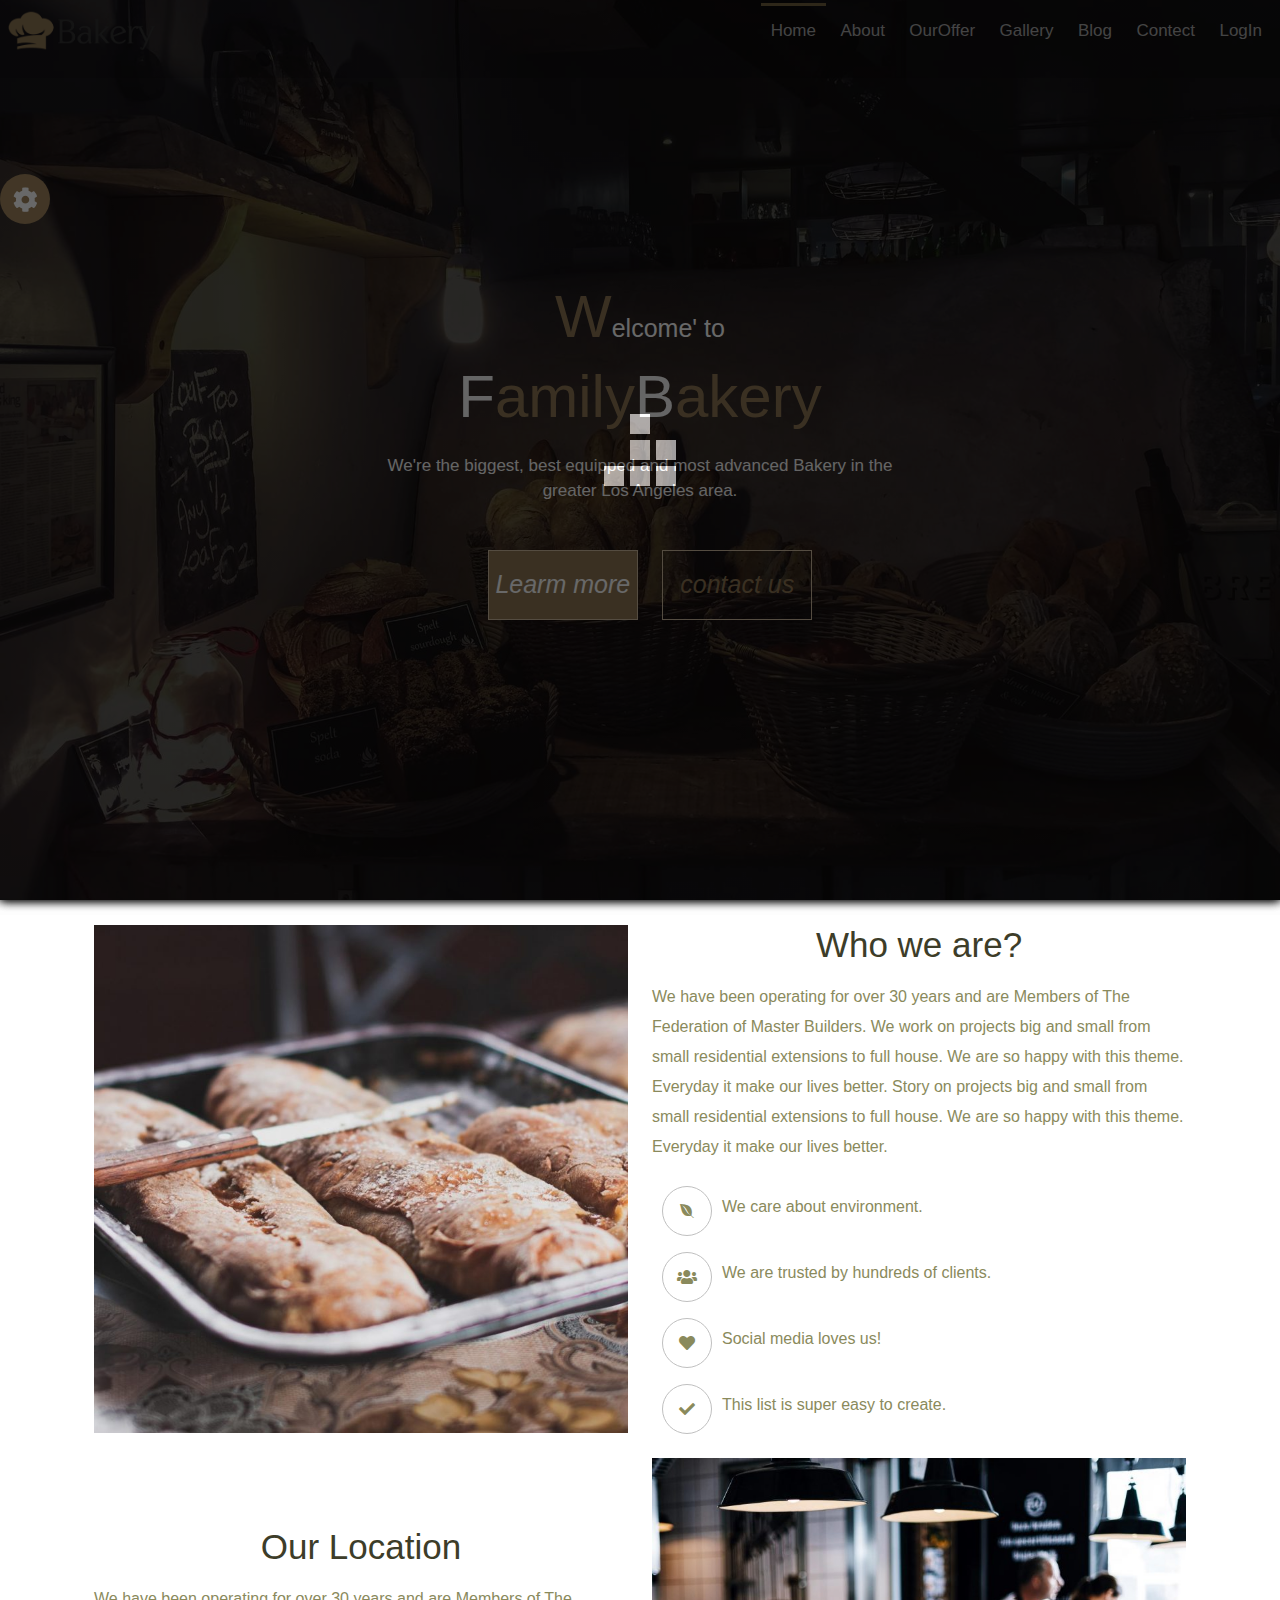
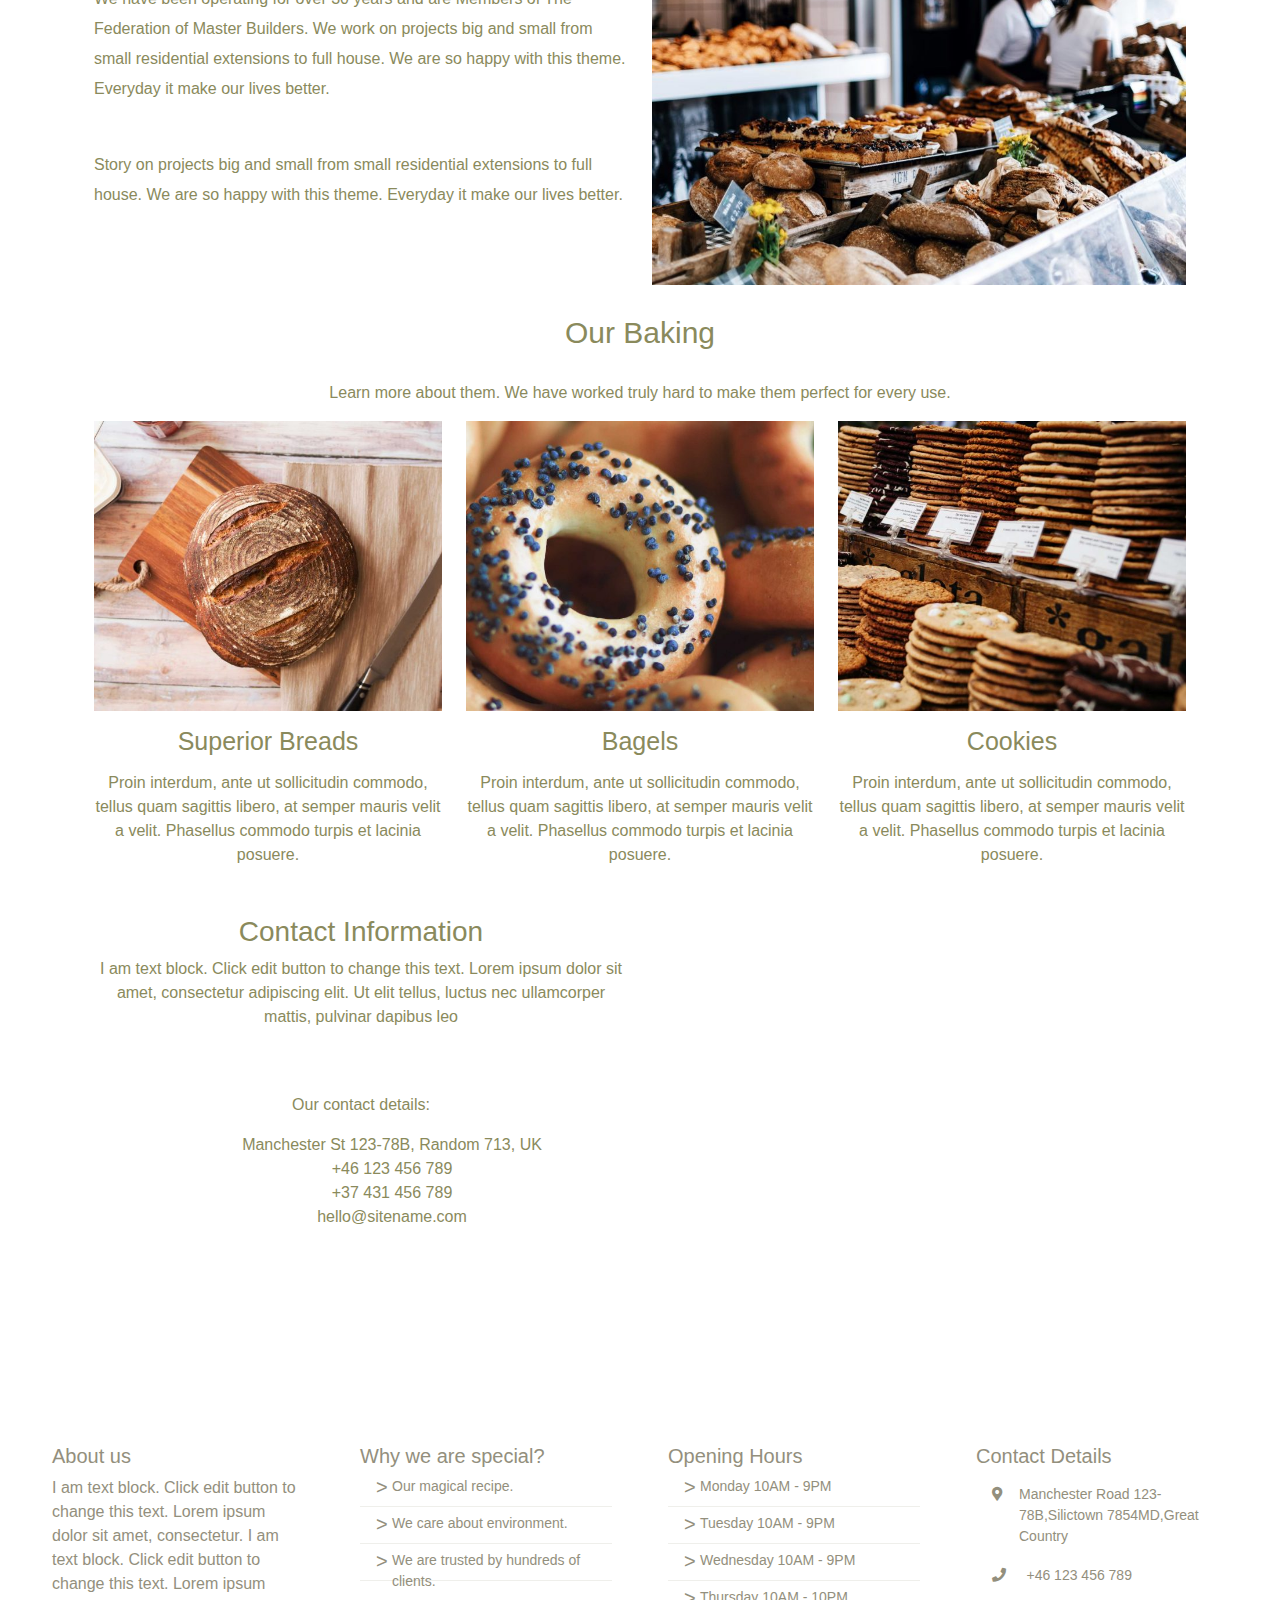
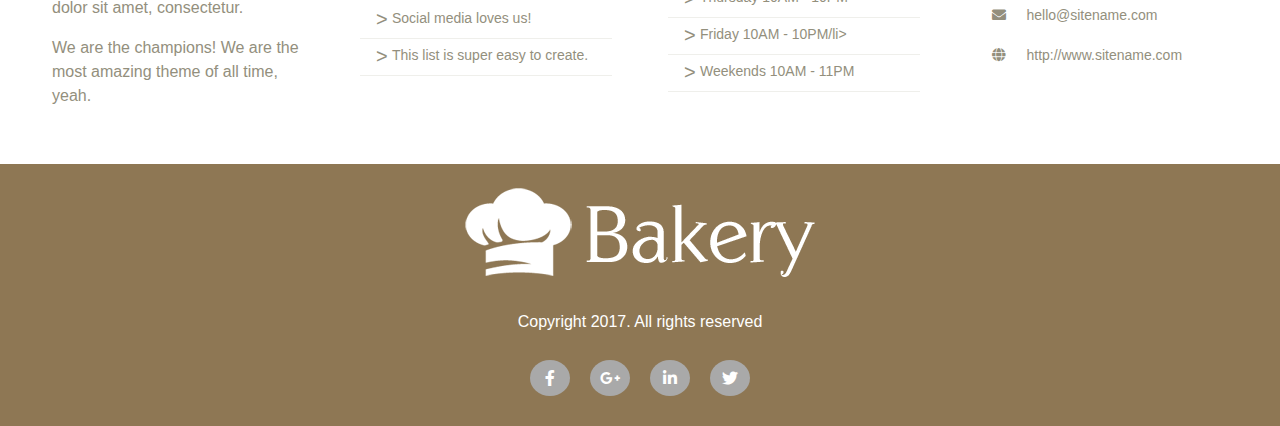
==== index.html @ 13f5497f "first commit" ====
<!DOCTYPE html>
<html lang="en">


<head>
    <link rel="icon" href="images/download.jpeg">
    <meta name="description" content="Abdulrahman Zaghloul">
    <meta name="keywords" content="Bakery">
    <meta name="author" content="Abdulrahman Zaghloul">
    <meta charset="UTF-8">
    <meta http-equiv="X-UA-Compatible" content="IE=edge">
    <meta name="viewport" content="width=device-width, initial-scale=1.0">
    <link rel="stylesheet" href="css/blus.css">
    <title>Bakery-Home</title>    
    <link rel="stylesheet" href="css/bootstrap.min.css">
    <link rel="stylesheet" href="css/all.min.css">
    <link rel="stylesheet" href="css/project.css">
    <link rel="stylesheet" href="css/made.css">
</head>

<body>
    <section id="loed">
        <div class="banter-loader">
            <div class="banter-loader__box"></div>
            <div class="banter-loader__box"></div>
            <div class="banter-loader__box"></div>
            <div class="banter-loader__box"></div>
            <div class="banter-loader__box"></div>
            <div class="banter-loader__box"></div>
            <div class="banter-loader__box"></div>
            <div class="banter-loader__box"></div>
            <div class="banter-loader__box"></div>
        </div>
    </section>

    <div id="side">
        <div id="colorboxw">
            <h3>choose your color :</h3>
            <div class="item"></div>
            <div class="item"></div>
            <div class="item"></div>
            <div class="item"></div>
            <div class="item"></div>
            <div class="item"></div>
            <div class="item"></div>
        </div>
        <i id="toggln" class="p-4 rounded-circle fa fa-cog py-2 fa-spin"></i>
    </div>

 
    <header class="header p-2 container-fluid">

        <div class="logo">
            <a href="index.html">
                <img style="width: 150px;" src="images/bakery-color.png" alt="">
            </a>
        </div>
        <ul class="navlist">
            <li><a class="index-home" href="index.html">Home</a></li>
            <li><a href="about.html">About</a></li>
            <li><a href="Our-offer.html">OurOffer</a></li>
            <li><a href="Gallery.html">Gallery</a></li>

            <li class="simpel-blog">
                <a href="Blog.html">Blog</a>
                <ul class="simpel-menu">

                    <a href="Blog.html" class="dropdown-item">
                        <span> Blog</span>
                    </a>

                    <a href="Simple-Post.html" class="dropdown-item">
                        <span>></span>
                        <span>Simple Post</span>
                    </a>

                    <a href="Gallery-Post.html" class="dropdown-item">
                        <span>></span>
                        <span>Gallery Post</span>
                    </a>

                    <a href="Basic-Post.html" class="dropdown-item">
                        <span>></span>
                        <span>Basic Post</span>
                    </a>


                </ul>
            </li>

            <li onclick="toggleVisibility()"
                class=" d-block align-content-center justify-content-center d-md-none d-xl-none">

                <div class="p-3 d-flex align-content-center justify-content-between m-auto text-center">
                    <span>Blog</span>
                    <span id="toggleIcon">^</span>
                </div>

                <div class="dasw">
                    <a href="Blog.html" class="text-start">
                        <span> Blog</span>
                    </a>

                    <a href="Simple-Post.html" class="text-start">
                        <span>></span>
                        <span>Simple Post</span>
                    </a>

                    <a href="Gallery-Post.html" class="text-start">
                        <span>></span>
                        <span>Gallery Post</span>
                    </a>

                    <a href="Basic-Post.html" class="text-start">
                        <span>></span>
                        <span>Basic Post</span>
                    </a>

                    </a>

                </div>
            </li>

            <li><a href="contect.html">Contect</a></li>
            <li><a href="login.html">LogIn</a></li>

        </ul>

        <i id="menu-icon" class="fas fa-bars"></i>
    </header>



    <section>
        <div class="home">
            <div class="header-content">
                <div class="wee">
                    <h6>
                        <span class="int">W</span>elcome' to
                    </h6>
                    <h1>F<span>amily</span>B<span>akery</span></h1>
                    <p>We're the biggest, best equipped and most advanced Bakery in the
                        <br>
                        greater Los Angeles area.
                    </p>
                    <button style="width: 150px;">Learm more</button>
                    <button class="bty" style="width: 150px;">contact us</button>
                </div>
            </div>
        </div>
    </section>
    <section class="my-3">
        <div class="container-fluid  ">
            <div class="row container m-auto d-flex align-items-center justify-content-around ">
                <div class="col-md-6 col-sm-12  ">
                    <div class="ime">
                        <img class="img-fluid" src="images/alexandru-stavrica-170390-800x760.jpg" alt="">
                    </div>
                </div>
                <div class="col-md-6 col-sm-12  ">
                    <div class="ime">
                        <div class="test2">
                            <h6 style="text-align: center; font-size: 35px;
                            color: #3d3d29;font-weight:400;" class="py-2">Who we are?</h6>
                            <p style="
                            line-height: 30px;
                            color: #8a8a5c;">We have been operating for over 30 years and are Members of The Federation
                                of
                                Master Builders. We work on
                                projects big and small from small residential extensions to full house. We are so happy
                                with this theme.
                                Everyday it make our lives better.
                                Story on projects big and small from small residential extensions to full house. We are
                                so happy with
                                this theme. Everyday it make our lives better.
                            </p>
                            <div class="media py-2">
                                <i class="fab fa-envira px-4"></i>
                                <div class="media-body">
                                    <h6 class="mt-0" style="color: #8a8a5c;">We care about environment.</h6>
                                </div>
                            </div>
                            <div class="media py-2">
                                <i class="fa-solid fa-users"></i>                                <div class="media-body">
                                    <h6 class="mt-0" style="color: #8a8a5c;">We are trusted by hundreds of clients.
                                    </h6>
                                </div>
                            </div>
                            <div class="media py-2">
                                <i class="fa-solid fa-heart"></i>                                <div class="media-body">
                                    <h6 class="mt-0" style="color: #8a8a5c;">Social media loves us!
                                    </h6>
                                </div>
                            </div>
                            <div class="media py-2">
                                <i class="fa-solid fa-check"></i>                                <div class="media-body">
                                    <h6 class="mt-0" style="color: #8a8a5c;">This list is super easy to create.
                                    </h6>
                                </div>
                            </div>
                        </div>
                    </div>
                </div>
            </div>
        </div>
    </section>
    <section class="my-3">
        <div class="container-fluid">
            <div class="row container m-auto d-flex align-items-center justify-content-around ">
                <div class="col-md-6 col-sm-12  ">
                    <div class="ime">
                        <div class="test2">
                            <h6 style="text-align: center; font-size: 35px;
                            color: #3d3d29;font-weight:400;" class="py-2">Our Location</h6>
                            <p style="
                            line-height: 30px;
                            color: #8a8a5c;">We have been operating for over 30 years and are Members of The Federation
                                of Master Builders. We work on projects big and small from small residential extensions
                                to full house. We are so happy with this theme. Everyday it make our lives better.
                                <br>
                                <br>
                            <p style="line-height: 30px;
                            color: #8a8a5c;"> Story on projects big and small from small residential extensions to full
                                house. We are so happy with this theme. Everyday it make our lives better.</p>
                            </p>
                        </div>
                    </div>
                </div>
                <div class="col-md-6 col-sm-12  ">
                    <div class="ime">
                        <img class="img-fluid" src="images/full-2-800x640.jpg" alt="">
                    </div>
                </div>
            </div>
        </div>
    </section>
    <section>
        <div class="container-fluid text-center">
            <h2 style="font-size: 30px;margin: 30px 0;">Our Baking</h2>
            <p>Learn more about them. We have worked truly hard to make them perfect for every use.</p>
            <div class="row m-auto container">
                <div class="col-lg-4 col-md-6 col-sm-12 met text-center">
                    <div class="see">
                        <img class="img-fluid" src="images/ben-garratt-134774-600x500.jpg" alt="" srcset="">
                        <div>
                            <h3>Superior Breads</h3>
                            <p>Proin interdum, ante ut sollicitudin commodo, tellus quam sagittis libero, at semper
                                mauris velit a velit. Phasellus commodo turpis et lacinia posuere.</p>
                        </div>
                    </div>
                </div>
                <div class="col-lg-4 col-md-6 col-sm-12 met text-center">
                    <div class="see">
                        <img class="img-fluid" src="images/stas-ovsky-123540-600x500.jpg" alt="" srcset="">
                        <div>
                            <h3>Bagels</h3>
                            <p>Proin interdum, ante ut sollicitudin commodo, tellus quam sagittis libero, at semper
                                mauris velit a velit. Phasellus commodo turpis et lacinia posuere.</p>
                        </div>
                    </div>
                </div>
                <div class="col-lg-4 col-md-6 col-sm-12 met text-center">
                    <div class="see">
                        <img class="img-fluid" src="images/clem-onojeghuo-206832-600x500.jpg" alt="" srcset="">
                        <div>
                            <h3>Cookies</h3>
                            <p>Proin interdum, ante ut sollicitudin commodo, tellus quam sagittis libero, at semper
                                mauris velit a velit. Phasellus commodo turpis et lacinia posuere.</p>
                        </div>
                    </div>
                </div>
            </div>
    </section>
    <section class="my-3 p-3">
        <div class="container-fluid">
            <div class="container">
                <div class="row m-auto">
                    <div class="col-md-6 col-sm-12 ">
                        <div class="text-center">
                            <h3>Contact Information</h3>
                            <p>I am text block. Click edit button to change this text. Lorem ipsum dolor sit amet,
                                consectetur adipiscing elit. Ut elit tellus, luctus nec ullamcorper mattis, pulvinar
                                dapibus leo</p>
                            <br>
                            <br>
                            <p>Our contact details:</p>
                            <ul style="list-style-type: none;margin-left:30px;">
                                <li>Manchester St 123-78B, Random 713, UK</li>
                                <li>+46 123 456 789</li>
                                <li>+37 431 456 789</li>
                                <li>hello@sitename.com</li>
                            </ul>
                        </div>
                    </div>
                    <div class="col-md-6 col-sm-12">
                        <iframe
                            src="https://www.google.com/maps/embed?pb=!1m18!1m12!1m3!1d774440.6384670297!2d-72.79756972447082!3d40.69250138182476!2m3!1f0!2f0!3f0!3m2!1i1024!2i768!4f13.1!3m3!1m2!1s0x89c24fa5d33f083b%3A0xc80b8f06e177fe62!2z2YbZitmI2YrZiNix2YPYjCDYp9mE2YjZhNin2YrYp9iqINin2YTZhdiq2K3Yr9ip!5e0!3m2!1sar!2seg!4v1681658817876!5m2!1sar!2seg"
                            width="500" height="450" style="border:0;" allowfullscreen="" loading="lazy"
                            referrerpolicy="no-referrer-when-downgrade"></iframe>
                    </div>
                </div>
            </div>
        </div>
    </section>
    <section class="asd">
        <div class="container-fluid p-4">
            <div class="row m-auto ">
                <div class="col-xl-3 col-lg-6 col-md-9 col-sm-12">
                    <div class="bleg-title p-3">
                        <h5>About us</h5>
                        <p> I am text block. Click edit button to change this text. Lorem ipsum dolor sit amet,
                            consectetur.
                            I am
                            text
                            block. Click edit button to change this text. Lorem ipsum dolor sit amet, consectetur.</p>
                        <p>We are the champions! We are the most amazing theme of all time, yeah.
                        </p>
                    </div>
                </div>
                <div class="col-xl-3 col-lg-6 col-md-9 col-sm-12">
                    <div class="bleg p-3">
                        <h5>Why we are special?</h5>
                        <div class="reww">
                            <ul>
                                <li> Our magical recipe.</li>
                            </ul>
                            <ul>
                                <li> We care about environment.</li>
                            </ul>
                            <ul>
                                <li> We are trusted by hundreds of clients.</li>
                            </ul>
                            <ul>
                                <li> Social media loves us! </li>
                            </ul>
                            <ul>
                                <li> This list is super easy to create. </li>
                            </ul>
                        </div>
                    </div>
                </div>
                <div class="col-xl-3 col-lg-6 col-md-9 col-sm-12">
                    <div class="bleg p-3">
                        <h5>Opening Hours</h5>
                        <div class="reww">
                            <ul>
                                <li> Monday 10AM - 9PM</li>
                            </ul>
                            <ul>
                                <li> Tuesday 10AM - 9PM</li>
                            </ul>
                            <ul>
                                <li> Wednesday 10AM - 9PM</li>
                            </ul>
                            <ul>
                                <li> Thursday 10AM - 10PM</li>
                            </ul>
                            <ul>
                                <li> Friday 10AM - 10PM/li>
                            </ul>
                            <ul>
                                <li> Weekends 10AM - 11PM</li>
                            </ul>
                        </div>
                    </div>
                </div>
                <div class="col-xl-3 col-lg-6 col-md-9 col-sm-12">
                    <div class="bleg p-3">
                        <h5>Contact Details</h5>
                        <div class="reww">

                            <div class="my-3 reww-span d-flex ">
                                <span class="mx-3">
                                    <i class=" fa-solid fa-location-dot"></i>
                                </span>
                                <span> Manchester Road 123- <br class="fer" /> 78B,Silictown 7854MD,Great Country</span>
                            </div>

                            <div class="my-3 reww-span">
                                <span class="mx-3"><i class=" fa-solid fa-phone"></i></span>
                                <span class="fer">+46 123 456 789</span>
                            </div>

                            <div class="my-3 reww-span">
                                <span class="mx-3"><i class="fa-solid fa-envelope"></i></span>
                                <span class="fer">hello@sitename.com</span>
                            </div>


                            <div class="my-3 reww-span">
                                <span class="mx-3"><i class="fa-solid fa-globe"></i></span>
                                <span class="fer">http://www.sitename.com</span>
                            </div>

                        </div>
                    </div>
                </div>
            </div>
        </div>
    </section>
    <footer class="container-fluid end">
        <div class="container">
            <div> <img style="margin-bottom: 30px;" src="images/bakery-light-1.png" alt="" srcset=""></div>
        </div>
        <span>
            <p>Copyright 2017. All rights reserved</p>
        </span>
        <div class="row d-flex align-items-center justify-content-center">
            <div class="icons d-flex align-items-center justify-content-center">
                <div class="icon1">
                    <a href="" class="facebook rounded-circle"><i class="fab fa-facebook-f"></i></a>
                </div>
                <div class="icon2">
                    <a href="" class="google rounded-circle"><i class="fab fa-google-plus-g"></i></a>
                </div>
                <div class="icon3">
                    <a href="" class="linkedin rounded-circle"><i class="fab fa-linkedin-in"></i></a>
                </div>
                <div class="icon4">
                    <a href="" class="twitter rounded-circle"><i class="fab fa-twitter"></i></a>
                </div>
            </div>
        </div>
    </footer>
    <script src="js/jquery-3.5.1.min.js"></script>
    <script src="js/bootstrap.bundle.min.js"></script>
    <script src="js/index-1.js"></script>

</html>
---- css/blus.css ----
* {
  box-sizing: border-box;
  padding: 0%;
  margin: 0%;
}

.contaner {
  width: 100%;
  height: 100vh;
  background: linear-gradient(to right, #000000, #9d9157);
  display: flex;
  align-items: center;
  justify-content: center;
}
.massage-card {
  width: 400px;
  height: 90vh;
  background-color: rgba(183, 163, 103, 0.5);
  border-radius: 10px;
  display: flex;
  flex-direction: column;
  align-items: center;
  justify-content: center;
  position: relative;
  z-index: 1;
}
.massage-card::after {
  content: "";
  position: absolute;
  width: 100%;
  height: 100%;
  background-color: rgba(183, 163, 103, 0.15);
  transform: rotate(-5deg);
  z-index: -1;
}
.logo {
  margin-bottom: 1rem;
}
.massage-card h1 {
  text-align: center;
  margin-bottom: 1.4rem;
  color: azure;
}
form {
  display: flex;
  flex-direction: column;
  align-items: center;
}
form input,
textarea {
  border: 0;
  outline: none;
  margin: 10px 0;
  padding: 20px;
  border-radius: 8px;
  background: rgba(255, 255, 255, 0.5);
  width: 350px;
}
form button{
    padding: 15px;
    background: linear-gradient(to right, #000000, #9d9157);
    border: none;
    font-size: 1.2rem;
    border-radius: 1.3rem;
    cursor: pointer;
    outline: none;
    width: 150px;
    color: azure;
}
---- css/project.css ----
* {
  font-family: -apple-system, BlinkMacSystemFont, "Segoe UI", Roboto,
    "Helvetica Neue", Arial, "Noto Sans", sans-serif, "Apple Color Emoji",
    "Segoe UI Emoji", "Segoe UI Symbol", "Noto Color Emoji";
  box-sizing: border-box;
  margin: 0;
  padding: 0;
}

body {
  color: #8a8a5c;
}

/* اول سكشن */
/*navbar*/

.simpel-blog {
  position: relative;
  transition: all 1s;
}

.simpel-menu {
  position: absolute;
  left: -15px;
  top: 45px;
  background-color: #8e7754;
  display: none;
  padding: 0;
  margin: auto;
  padding: 10px;
}

.simpel-menu a {
  padding: 10px;
  margin: auto;
  display: block;
  align-items: center;
  justify-content: center;
  text-align: center;
}

.simpel-blog:hover .simpel-menu {
  display: block;
  background-color: #454444;
}

/* ////////////////////////////// Home page ////////////////////////////////////    */

.dropdown-menu {
  color: #000;
  background-color: #8e7754;
  margin: 0 !important;
  display: none;
}

.dropdown-menu:hover {
  color: #ffffff !important;
  margin: 0 !important;
  background-color: #4a4640 !important;
  display: block;
}

.dropdown-menu a,
.dropdown-toggle::after {
  content: none;
  /* إزالة السهم */
  ;
}

.dropdown a {
  font-size: 17px;
}

header {
  position: absolute;
  top: 0;
  left: 0;
  z-index: 645747568;
  display: flex;
  align-items: center;
  justify-content: space-between;
  padding: 10px;
  background-color: rgba(0, 0, 0, 0.1);
}

.navlist li:hover {
  color: rgb(170, 158, 91);
}

.fas {
  display: none;
}

/* background اول سكشن */
.home {
  text-align: center;
  width: 100%;
  height: 100vh;
  background-image: linear-gradient(rgba(0, 0, 0, 0.6), rgba(0, 0, 0, 0.6)),
    url(../images/drew-coffman-1872.jpg);
  box-shadow: 0px 0px 10px #000, 0px 0px 10px #000;
  background-size: cover;
  background-position: center;
  display: flex;
  align-items: center;
  justify-content: center;
}

.header-content {
  height: 100%;
  display: flex;
  align-items: center;
  justify-content: center;
}

.header-content p {
  color: #f8f8f8;
  font-size: 17px;
}

.header-content h6 span {
  color: #8e7754;
  font-size: 60px;
}

.header-content h6 {
  color: rgb(255, 255, 255);
  text-align: center;
  font-size: 25px;
}

.header-content h1 span {
  font-size: 60px;
  color: #8e7754;
}

.header-content h1 {
  font-size: 60px;
  color: #f8f8f8;
  margin-bottom: 20px;
}

.header-content button {
  font-style: italic;
  color: white;
  margin-top: 30px;
  border: solid 1px rgb(207, 186, 159);
  background-color: #8e7754;
  transition: all 2s;
  height: 70px;
  font-size: 25px;
  margin-left: 20px;
}

button:hover {
  color: #8e7754;
  background-color: rgba(75, 42, 42, 0);
}

button.bty {
  color: #8e7754;
  background-color: rgba(75, 42, 42, 0);
}

button.bty:hover {
  color: white;
  margin-top: 30px;
  border: solid 1px rgb(207, 186, 159);
  background-color: #8e7754;
}

.see h3 {
  font-size: 25px;
  margin: 15px 0;
  font-weight: 500;
  line-height: 1.2;
}

.asd {
  width: 100%;
  background-image: linear-gradient(rgba(51, 51, 51, 0.9), rgb(50, 50, 50)),
    url(../images/maps.jpg);
  background-size: cover;
  background-position: center;
  background-attachment: fixed;
  display: flex;
  justify-content: center;
  align-items: center;
  flex-wrap: wrap;
  margin: auto;
}

.asd li {
  list-style-type: none;
  text-decoration: none;
}

.wee div h5 {
  font-size: 30px;
}

.end {
  background-color: #8e7754;
  color: #fff;
  text-align: center;
  overflow: hidden;
  padding: 20px;
}

.icons i {
  display: flex;
  align-items: center;
  justify-content: center;
  width: 40px;
  padding: 10px;
  background-color: darkgray;
  border-radius: 50%;
  margin: 10px;
  color: #fff;
  list-style-type: none;
  text-decoration: none;
}

.icons i:hover {
  display: flex;
  align-items: center;
  justify-content: center;
  width: 40px;
  padding: 10px;
  background-color: rgb(51, 40, 209);
  border-radius: 50%;
  margin: 10px;
  color: #fff;
  list-style-type: none;
  text-decoration: none;
}

.icon2 i:hover {
  background-color: rgba(221, 61, 12, 0.9);
  color: #fff;
}

.icons a {
  text-decoration: none;
  list-style-type: none;
}

a i {
  list-style-type: none;
  text-decoration: none;
}

#loed {
  position: fixed;
  top: 0;
  left: 0;
  right: 0;
  bottom: 0;
  background-color: black;
  z-index: 890723923078942973488;
}

#side {
  z-index: 2;
  position: fixed;
  top: 150px;
  left: 0;
  display: flex;
  align-items: center;
}

.item {
  width: 30px;
  height: 30px;
  display: inline-block;
  background-color: orange;
  cursor: pointer;
}

#butup {
  position: fixed;
  bottom: 0;
  right: 10px;
  z-index: 9999;
  display: none;
}

#side {
  z-index: 2;
  position: fixed;
  top: 150px;
  left: 0;
  display: flex;
  align-items: center;
}

#colorboxw {
  background-color: #8e7754;
  padding: 10px;
}

#toggln {
  display: flex;
  align-items: center;
  justify-content: center;
  font-size: 25px;
  width: 50px;
  height: 50px;
  background-color: #a1865e;
  padding: 20px;
  color: #fff;
  cursor: pointer;
  border-radius: 50%;
}

::-webkit-scrollbar {
  height: 0;
  width: 0.5rem;
}

::-webkit-scrollbar-thumk {
  background: #292e33;
}

::-webkit-scrollbar-thumb {
  background: #8e7754;
  border-radius: 5rem;
}

#sideBar {
  position: fixed;
  top: 4.4rem;
  right: -100%;
  color: #fff;
  z-index: 10;
}

#colorBox {
  background-color: rgba(0, 0, 0, 0.8);
  display: inline-block;
}

.color-item {
  width: 25px;
  height: 25px;
  display: inline-block;
  cursor: pointer;
  margin-right: 5px;
}

.Background-color-item {
  width: 25px;
  height: 25px;
  display: inline-block;
  cursor: pointer;
  margin-right: 5px;
}

#sideBarToggle {
  padding: 39px;
  cursor: pointer;
  font-size: 2.2rem;
  color: #8e7754;
}

.box-images {
  display: flex;
  width: 100%;
  flex-wrap: wrap;
}

.box-image {
  display: inline-block;
  cursor: pointer;
}

.box-image img {
  width: 70px;
  margin-bottom: 0.5rem;
  padding: 10px;
}

/* ////////////////////////////// Home page ////////////////////////////////////    */


/* ////////////////////////////// About page ////////////////////////////////////    */

.home-about {
  text-align: center;
  width: 100%;
  height: 40vh;
  background-image: linear-gradient(rgba(0, 0, 0, 0.6), rgba(0, 0, 0, 0.6)),
    url(../images/drew-coffman-1872.jpg);
  box-shadow: 0px 0px 10px #000, 0px 0px 10px #000;
  background-size: cover;
  background-position: center;
  display: flex;
  align-items: center;
  justify-content: center;
}

.header-about .navlist li {
  font-size: 17px;
  padding: 10px;
  display: inline-block;
  color: rgb(90, 90, 90);
}

.header-about .navlist a {
  text-decoration: none;
  list-style-type: none;
  color: rgb(151, 150, 150);
}

.header-about {
  position: fixed;
  top: 0;
  left: 0;
  z-index: 645747568;
  display: flex;
  align-items: center;
  justify-content: space-between;
  padding: 10px;
  background-color: rgb(255, 255, 255);
}

.navlist li {
  font-size: 17px;
  padding: 10px;
  display: inline-block;
  color: rgb(153, 153, 153);
  position: relative;

}

.navlist a {
  text-decoration: none;
  list-style-type: none;
  color: rgb(168, 168, 168);
}

.index-home::before {
  content: "";
  position: absolute;
  height: 3px;
  width: 100%;
  background-color: rgb(113, 96, 62);
  top: -5px;
  left: 0;
  color: #a1865e;
}

.navlist a:hover {
  color: #a1865e;
}

.fas {
  display: none;
}

.media i {
  border: 1px solid silver;
  border-radius: 50%;
  width: 50px;
  height: 50px;
  display: flex;
  align-items: center;
  justify-content: center;
  margin: 0 10px;
}

.media i:hover {
  color: #646060;
  background-color: rgba(161, 134, 94, 0.8);
  transition: all 1s;
}

.media {
  display: flex;
  align-items: center;
  justify-content: start;
}


.our-i i {
  font-size: 50px;
  color: #a1865e;
}

.laer {
  background-image: linear-gradient(rgba(163, 157, 82, 0.1), rgb(163, 157, 82)),
    url(../images/ben-garratt-134774-600x500.jpg);
  box-shadow: 0px 0px 10px #ffffff, 0px 0px 10px #000;
  background-size: cover;
  background-position: center;
  background-attachment: fixed;
  display: flex;
  justify-content: center;
  align-items: center;
  flex-wrap: wrap;
}

.leader {
  text-align: center;
  margin-bottom: 40px;
  width: 20%;
  color: #ffffff;
}

.leader i {
  font-size: 30px;
  padding: 15px;
  border: 2px solid #ffffff;
  color: rgb(4, 5, 5);
  text-align: center;
  border-radius: 50%;
  margin-bottom: 25px;
  color: #ffffff;
}

.leader p {
  margin-top: 25px;
}

.reww ul {
  position: relative;
}

.reww ul::after {
  content: "";
  position: absolute;
  width: 100%;
  height: 1px;
  background-color: rgba(124, 121, 90, 0.12);
  left: 0;
  top: 30px;
}

.reww ul li {
  position: relative;
  font-size: 14px;
}

.reww ul li::before {
  content: ">";
  position: absolute;
  left: -16px;
  top: -4px;
  color: #000;
  font-size: 20px;
  color: #938f7d;
}

.bleg-title,
.bleg {
  color: #938f7d;
}

.reww-span span {
  font-size: 14px;
}

/* ///////////////////////////////our-offer//////////////*/

.wee-offer a {
  color: #ffffff;
}

.wee-offer a:hover {
  text-decoration: none;
  color: #8e7754;
  transition: all 0.5s;
}

.see-offer {
  border-bottom: 1px solid silver;
  margin: 20px auto;
  padding: 10px;
}

.see-offer span {
  font-size: 20px;
}

/* ////////////////////////home-gallery////////////////////// */
/* ////////////////////////home-gallery////////////////////// */
/* ////////////////////////home-gallery////////////////////// */

.home-gallery {
  width: 100%;
  height: 40vh;
  background-color: #ccc;
  display: flex;
  align-items: center;
  justify-content: center;
}

.see {
  position: relative;
}

.see-gallery {
  position: relative;
}

.see-gallery img{
height: 60vh;
}

.gallery-position {
  position: absolute;
  top: 3px;
  right: 3px;
  bottom: 3px;
  left: 3px;
  background-color: rgba(41, 46, 51, 0.5);
  display: flex;
  align-items: center;
  justify-content: center;
  opacity: 0;
}

.gallery-position i {
  color: #fff;
  font-size: 30px;
}

.gallery-position:hover {
  opacity: 1;
  transition: all 0.5s;
}

/* ////////////////////////contect////////////////////// */
/* ////////////////////////contect////////////////////// */
/* ////////////////////////contect////////////////////// */

.iframe-position {
  width: 100%;
  background-color: #8a8a5c;
}

.send {
  background-color: #8e7754;
  color: #ffffff;
  border: none;
  padding: 10px;
  border-radius: 5px;
  width: 150px;
}

.reww-span .reww-icon {
  background-color: #8e7754;
  width: 35px;
  height: 35px;
  border-radius: 50px;
  color: #ffffff;

  display: flex;
  align-items: center;
  justify-content: center;
}

.reww-span .reww-icon i {
  background-color: #8e7754;
  color: #ffffff;
  display: flex;
  align-items: center;
  justify-content: center;
}

/* ////////////////////////contect////////////////////// */
/* ////////////////////////contect////////////////////// */
/* ////////////////////////contect////////////////////// */


.card-body span {
  font-size: 11px;
}

.card-body p {
  font-size: 14px;
  line-height: 1.5rem;
}

.a-harf {
  color: #454444;
  font-size: 14px;
  font-weight: 300;
}

.a-harf:hover {
  color: #454444;
  list-style: none;
  text-decoration: none;
}

.a-harf i {
  color: #454444;
  font-size: 13px;
}

.carousel-indicators button {
  width: 15px;
  height: 15px;
  border-radius: 50px;
  margin-left: 10px;
  border: none;
}

.carousel-indicators {
  position: absolute;
  top: 93%;
}

.carousel-item img {
  width: 100%;
  height: 350px;
}

.card-proef {
  background-color: #8e7754;
  color: #fff;
  padding: 14px;
}

.card-proef:hover {
  background-color: #494949;
  transition: all 0.5s;
}

.card-proef p {
  color: #fff;
}

.card-form form input {
  width: 100%;
  padding: 10px;
  border: 1px solid silver;
  position: relative;
}

.card-form i {
  position: absolute;
  top: 25px;
  right: 0px;
}

.derf {
  width: 100%;
  height: 1px;
  background-color: #454444;
  padding: 20px;
}

.card-Simple a {
  display: block;
  color: #838383;
  list-style: none;
  text-decoration: none;
  padding: 15px;
}

.card-Simple a:hover {
  list-style: none;
  text-decoration: none;
}

.home-blog {
  background-color: #ccc;

}

.home-blog h5 {
  color: #838383;
}

.home-blog a {

  text-decoration: none;
  color: #838383;
}

.Contrary p {
  font-size: 18px;
  line-height: 1.8rem;
  color: #938f7d;
}

.link-pon a {
  text-decoration: none;
  color: #838383;
}

.on-line a {
  text-decoration: none;
  color: #838383;
}

.on-line a:hover {
  color: red !important;
}

.Reply span {
  width: 40px;
  height: 30px;
  border-radius: 3px;
  background-color: #eaeaea;
  margin: auto;
}

.btn-your button {
  border: 0;
  width: 150px;
  padding: 10px;
  background-color: rgb(47, 104, 122);
  color: #fff;
  font-weight: 600;
}


.btn-your button:hover {
  background-color: rgb(73, 73, 73);
  transition: all 0.50s;
}

.Peace {
  padding: 5px;
  border: 1px solid silver;
}

.Peace a {
  text-decoration: none;
  list-style: none;
  color: #938f7d;
}

/* ////////////////////////@media////////////////////// */
/* ////////////////////////@media////////////////////// */
/* ////////////////////////@media////////////////////// */
/* ////////////////////////@media////////////////////// */
@media (max-width: 768px) {
  #menu-icon {
    display: block;
    transition: all 0.4s ease;
    font-size: 30px;
    color: #8e7754;
  }

  #menu-icon.fa-xmark {
    transform: rotate(-180deg);
  }

  .navlist {
    display: flex;
    position: absolute;
    top: -1000px;
    right: 0;
    left: 0;
    flex-direction: column;
    background-color: rgb(255, 255, 255);
    text-align: left;
    padding: 0 5%;
    transition: all 0.45s ease;
    z-index: 544645645654654;
    height: 100vh;
    overflow-y: scroll;

  }

  .navlist::-webkit-scrollbar {
    height: 20px;
    width: 0.5rem;
  }

  .navlist::-webkit-scrollbar-thumk {
    background: #292e33;
  }

  .navlist::-webkit-scrollbar-thumb {
    background: #403f3f;
    border-radius: 5rem;
  }

  .navlist a {
    display: block;
    padding: 1rem;
    font-size: 1rem;
    align-items: center;
    justify-content: center;
    text-align: start;
  }

  .navlist.open {
    top: 100%;
  }

  .header {
    background-color: rgb(255, 255, 255);
  }


  .navlist li {
    border-bottom: 1px silver solid;
  }

  .index-home::before {
    content: "";
    position: absolute;
    height: 0px;
    width: 0%;
    top: -5px;
    left: 0;
  }

  .dropdown-toggle {
    position: relative;
  }

  .dropdown-toggle::after {
    content: ">";
    position: absolute;
    top: 0;
    left: 100%;
    font-size: 20px;
    background-color: transparent;
    display: none;
  }


  .blog-show {
    display: block;
  }

  .simpel-blog {
    display: none !important;
  }
}

/* ////////////////////////@media////////////////////// */
/* ////////////////////////@media////////////////////// */
/* ////////////////////////@media////////////////////// */
/* ////////////////////////@media////////////////////// */

/* ////////////////////////////////////////////////////////////////////////////////////// */
/* ////////////////////////////////////////////////////////////////////////////////////// */


/* 
.plus::before {
  content: "^"!important;
  font-size: 25px;
  display: inline-block;
} */

/* .minus::before {
  content: "^"!important;
  font-size: 45px;
  display: inline-block;
} */

.dasw {
  width: 90%;
  margin: auto;
  text-align: right;
}

.aswe {
  width: 90%;
  margin: auto;
  display: flex;
  align-content: center;
  justify-content: space-between;
}

.dasw {
  width: 90%;
  margin: auto;
  text-align: right;
  display: none;
  border-bottom: 1px solid silver;
  /* يكون مخفيًا ابتدائيًا */
}


/* ////////////////////////////////////////////////////////////////////////////////////// */
/* ////////////////////////////////////////////////////////////////////////////////////// */

/*//////////////////////////////@keyframes////////////////////// */
/*//////////////////////////////@keyframes////////////////////// */
/*//////////////////////////////@keyframes////////////////////// */
/*//////////////////////////////@keyframes////////////////////// */

.banter-loader {
  position: absolute;
  left: 50%;
  top: 50%;
  width: 72px;
  height: 72px;
  margin-left: -36px;
  margin-top: -36px;
}

.banter-loader__box {
  float: left;
  position: relative;
  width: 20px;
  height: 20px;
  margin-right: 6px;
}

.banter-loader__box:before {
  content: "";
  position: absolute;
  left: 0;
  top: 0;
  width: 100%;
  height: 100%;
  background: #fff;
}

.banter-loader__box:nth-child(3n) {
  margin-right: 0;
  margin-bottom: 6px;
}

.banter-loader__box:nth-child(1):before,
.banter-loader__box:nth-child(4):before {
  margin-left: 26px;
}

.banter-loader__box:nth-child(3):before {
  margin-top: 52px;
}

.banter-loader__box:last-child {
  margin-bottom: 0;
}

@keyframes moveBox-1 {
  9.0909090909% {
    transform: translate(-26px, 0);
  }

  18.1818181818% {
    transform: translate(0px, 0);
  }

  27.2727272727% {
    transform: translate(0px, 0);
  }

  36.3636363636% {
    transform: translate(26px, 0);
  }

  45.4545454545% {
    transform: translate(26px, 26px);
  }

  54.5454545455% {
    transform: translate(26px, 26px);
  }

  63.6363636364% {
    transform: translate(26px, 26px);
  }

  72.7272727273% {
    transform: translate(26px, 0px);
  }

  81.8181818182% {
    transform: translate(0px, 0px);
  }

  90.9090909091% {
    transform: translate(-26px, 0px);
  }

  100% {
    transform: translate(0px, 0px);
  }
}

.banter-loader__box:nth-child(1) {
  animation: moveBox-1 4s infinite;
}

@keyframes moveBox-2 {
  9.0909090909% {
    transform: translate(0, 0);
  }

  18.1818181818% {
    transform: translate(26px, 0);
  }

  27.2727272727% {
    transform: translate(0px, 0);
  }

  36.3636363636% {
    transform: translate(26px, 0);
  }

  45.4545454545% {
    transform: translate(26px, 26px);
  }

  54.5454545455% {
    transform: translate(26px, 26px);
  }

  63.6363636364% {
    transform: translate(26px, 26px);
  }

  72.7272727273% {
    transform: translate(26px, 26px);
  }

  81.8181818182% {
    transform: translate(0px, 26px);
  }

  90.9090909091% {
    transform: translate(0px, 26px);
  }

  100% {
    transform: translate(0px, 0px);
  }
}

.banter-loader__box:nth-child(2) {
  animation: moveBox-2 4s infinite;
}

@keyframes moveBox-3 {
  9.0909090909% {
    transform: translate(-26px, 0);
  }

  18.1818181818% {
    transform: translate(-26px, 0);
  }

  27.2727272727% {
    transform: translate(0px, 0);
  }

  36.3636363636% {
    transform: translate(-26px, 0);
  }

  45.4545454545% {
    transform: translate(-26px, 0);
  }

  54.5454545455% {
    transform: translate(-26px, 0);
  }

  63.6363636364% {
    transform: translate(-26px, 0);
  }

  72.7272727273% {
    transform: translate(-26px, 0);
  }

  81.8181818182% {
    transform: translate(-26px, -26px);
  }

  90.9090909091% {
    transform: translate(0px, -26px);
  }

  100% {
    transform: translate(0px, 0px);
  }
}

.banter-loader__box:nth-child(3) {
  animation: moveBox-3 4s infinite;
}

@keyframes moveBox-4 {
  9.0909090909% {
    transform: translate(-26px, 0);
  }

  18.1818181818% {
    transform: translate(-26px, 0);
  }

  27.2727272727% {
    transform: translate(-26px, -26px);
  }

  36.3636363636% {
    transform: translate(0px, -26px);
  }

  45.4545454545% {
    transform: translate(0px, 0px);
  }

  54.5454545455% {
    transform: translate(0px, -26px);
  }

  63.6363636364% {
    transform: translate(0px, -26px);
  }

  72.7272727273% {
    transform: translate(0px, -26px);
  }

  81.8181818182% {
    transform: translate(-26px, -26px);
  }

  90.9090909091% {
    transform: translate(-26px, 0px);
  }

  100% {
    transform: translate(0px, 0px);
  }
}

.banter-loader__box:nth-child(4) {
  animation: moveBox-4 4s infinite;
}

@keyframes moveBox-5 {
  9.0909090909% {
    transform: translate(0, 0);
  }

  18.1818181818% {
    transform: translate(0, 0);
  }

  27.2727272727% {
    transform: translate(0, 0);
  }

  36.3636363636% {
    transform: translate(26px, 0);
  }

  45.4545454545% {
    transform: translate(26px, 0);
  }

  54.5454545455% {
    transform: translate(26px, 0);
  }

  63.6363636364% {
    transform: translate(26px, 0);
  }

  72.7272727273% {
    transform: translate(26px, 0);
  }

  81.8181818182% {
    transform: translate(26px, -26px);
  }

  90.9090909091% {
    transform: translate(0px, -26px);
  }

  100% {
    transform: translate(0px, 0px);
  }
}

.banter-loader__box:nth-child(5) {
  animation: moveBox-5 4s infinite;
}

@keyframes moveBox-6 {
  9.0909090909% {
    transform: translate(0, 0);
  }

  18.1818181818% {
    transform: translate(-26px, 0);
  }

  27.2727272727% {
    transform: translate(-26px, 0);
  }

  36.3636363636% {
    transform: translate(0px, 0);
  }

  45.4545454545% {
    transform: translate(0px, 0);
  }

  54.5454545455% {
    transform: translate(0px, 0);
  }

  63.6363636364% {
    transform: translate(0px, 0);
  }

  72.7272727273% {
    transform: translate(0px, 26px);
  }

  81.8181818182% {
    transform: translate(-26px, 26px);
  }

  90.9090909091% {
    transform: translate(-26px, 0px);
  }

  100% {
    transform: translate(0px, 0px);
  }
}

.banter-loader__box:nth-child(6) {
  animation: moveBox-6 4s infinite;
}

@keyframes moveBox-7 {
  9.0909090909% {
    transform: translate(26px, 0);
  }

  18.1818181818% {
    transform: translate(26px, 0);
  }

  27.2727272727% {
    transform: translate(26px, 0);
  }

  36.3636363636% {
    transform: translate(0px, 0);
  }

  45.4545454545% {
    transform: translate(0px, -26px);
  }

  54.5454545455% {
    transform: translate(26px, -26px);
  }

  63.6363636364% {
    transform: translate(0px, -26px);
  }

  72.7272727273% {
    transform: translate(0px, -26px);
  }

  81.8181818182% {
    transform: translate(0px, 0px);
  }

  90.9090909091% {
    transform: translate(26px, 0px);
  }

  100% {
    transform: translate(0px, 0px);
  }
}

.banter-loader__box:nth-child(7) {
  animation: moveBox-7 4s infinite;
}

@keyframes moveBox-8 {
  9.0909090909% {
    transform: translate(0, 0);
  }

  18.1818181818% {
    transform: translate(-26px, 0);
  }

  27.2727272727% {
    transform: translate(-26px, -26px);
  }

  36.3636363636% {
    transform: translate(0px, -26px);
  }

  45.4545454545% {
    transform: translate(0px, -26px);
  }

  54.5454545455% {
    transform: translate(0px, -26px);
  }

  63.6363636364% {
    transform: translate(0px, -26px);
  }

  72.7272727273% {
    transform: translate(0px, -26px);
  }

  81.8181818182% {
    transform: translate(26px, -26px);
  }

  90.9090909091% {
    transform: translate(26px, 0px);
  }

  100% {
    transform: translate(0px, 0px);
  }
}

.banter-loader__box:nth-child(8) {
  animation: moveBox-8 4s infinite;
}

@keyframes moveBox-9 {
  9.0909090909% {
    transform: translate(-26px, 0);
  }

  18.1818181818% {
    transform: translate(-26px, 0);
  }

  27.2727272727% {
    transform: translate(0px, 0);
  }

  36.3636363636% {
    transform: translate(-26px, 0);
  }

  45.4545454545% {
    transform: translate(0px, 0);
  }

  54.5454545455% {
    transform: translate(0px, 0);
  }

  63.6363636364% {
    transform: translate(-26px, 0);
  }

  72.7272727273% {
    transform: translate(-26px, 0);
  }

  81.8181818182% {
    transform: translate(-52px, 0);
  }

  90.9090909091% {
    transform: translate(-26px, 0);
  }

  100% {
    transform: translate(0px, 0);
  }
}

.banter-loader__box:nth-child(9) {
  animation: moveBox-9 4s infinite;
}
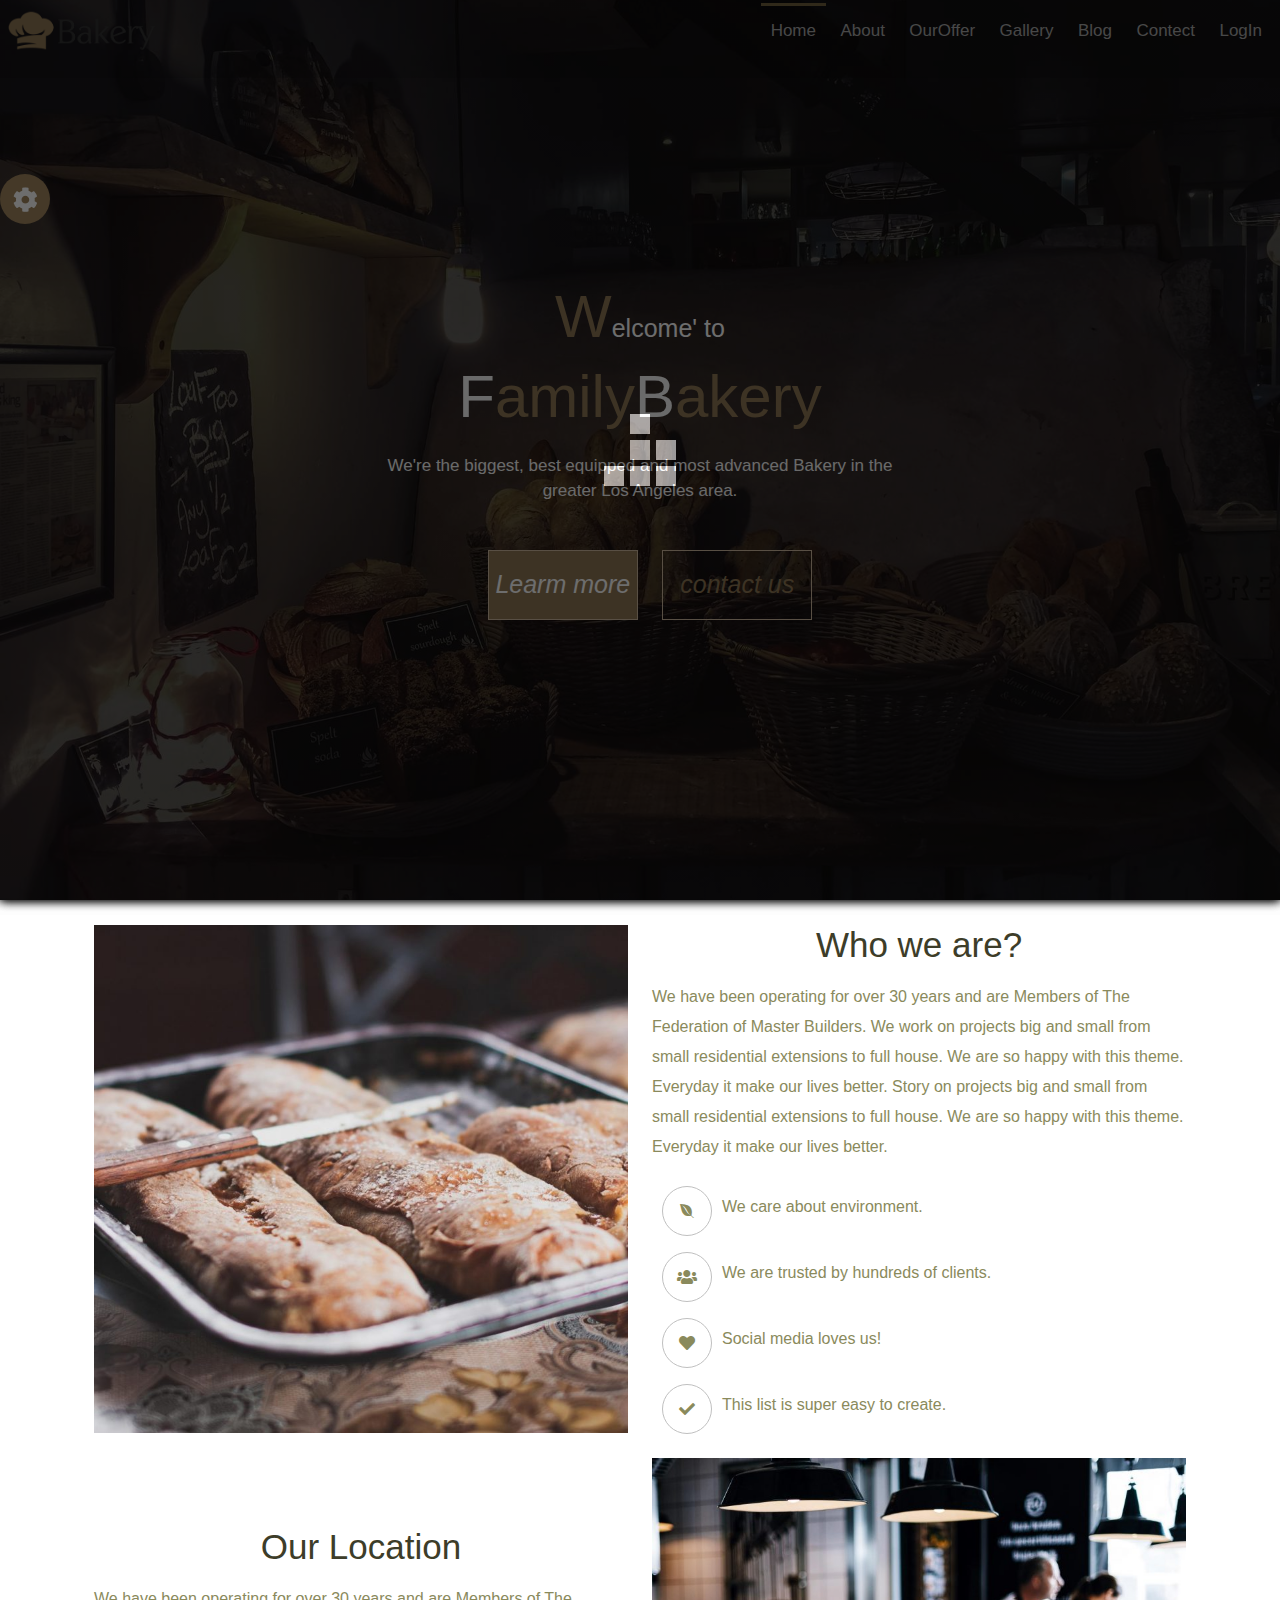
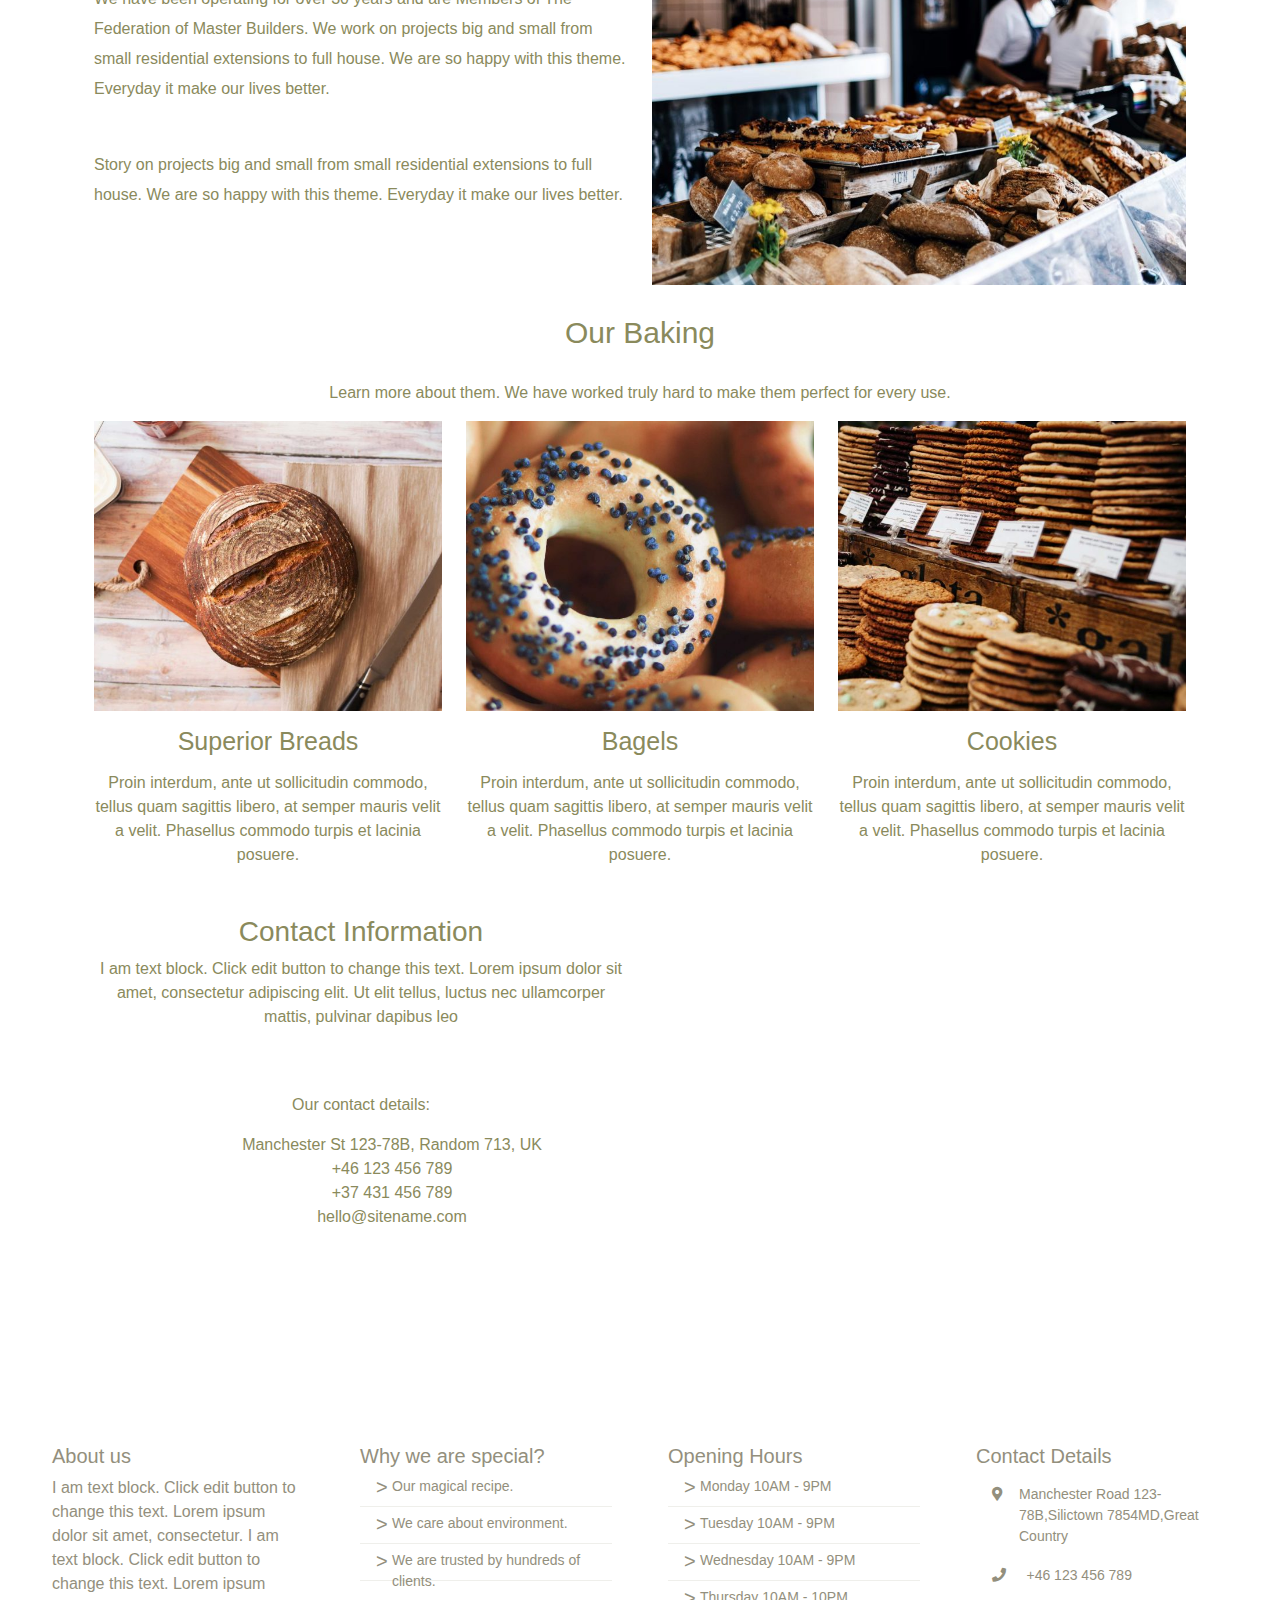
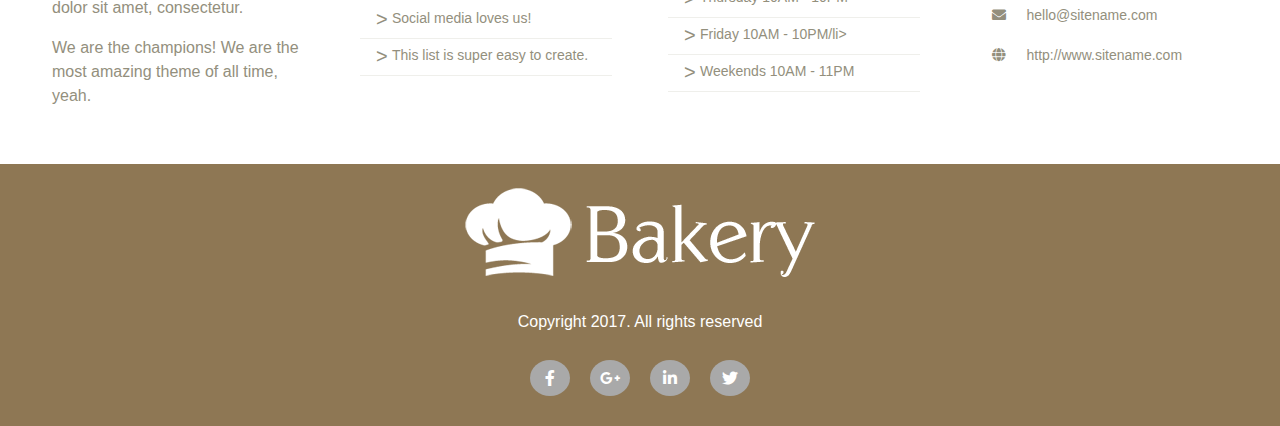
==== commit d0480c84: "first commit" ====
--- a/index.html
+++ b/index.html
@@ -295,7 +295,7 @@
                     <div class="col-md-6 col-sm-12">
                         <iframe
                             src="https://www.google.com/maps/embed?pb=!1m18!1m12!1m3!1d774440.6384670297!2d-72.79756972447082!3d40.69250138182476!2m3!1f0!2f0!3f0!3m2!1i1024!2i768!4f13.1!3m3!1m2!1s0x89c24fa5d33f083b%3A0xc80b8f06e177fe62!2z2YbZitmI2YrZiNix2YPYjCDYp9mE2YjZhNin2YrYp9iqINin2YTZhdiq2K3Yr9ip!5e0!3m2!1sar!2seg!4v1681658817876!5m2!1sar!2seg"
-                            width="500" height="450" style="border:0;" allowfullscreen="" loading="lazy"
+                            width="100%" height="450" style="border:0;" allowfullscreen="" loading="lazy"
                             referrerpolicy="no-referrer-when-downgrade"></iframe>
                     </div>
                 </div>
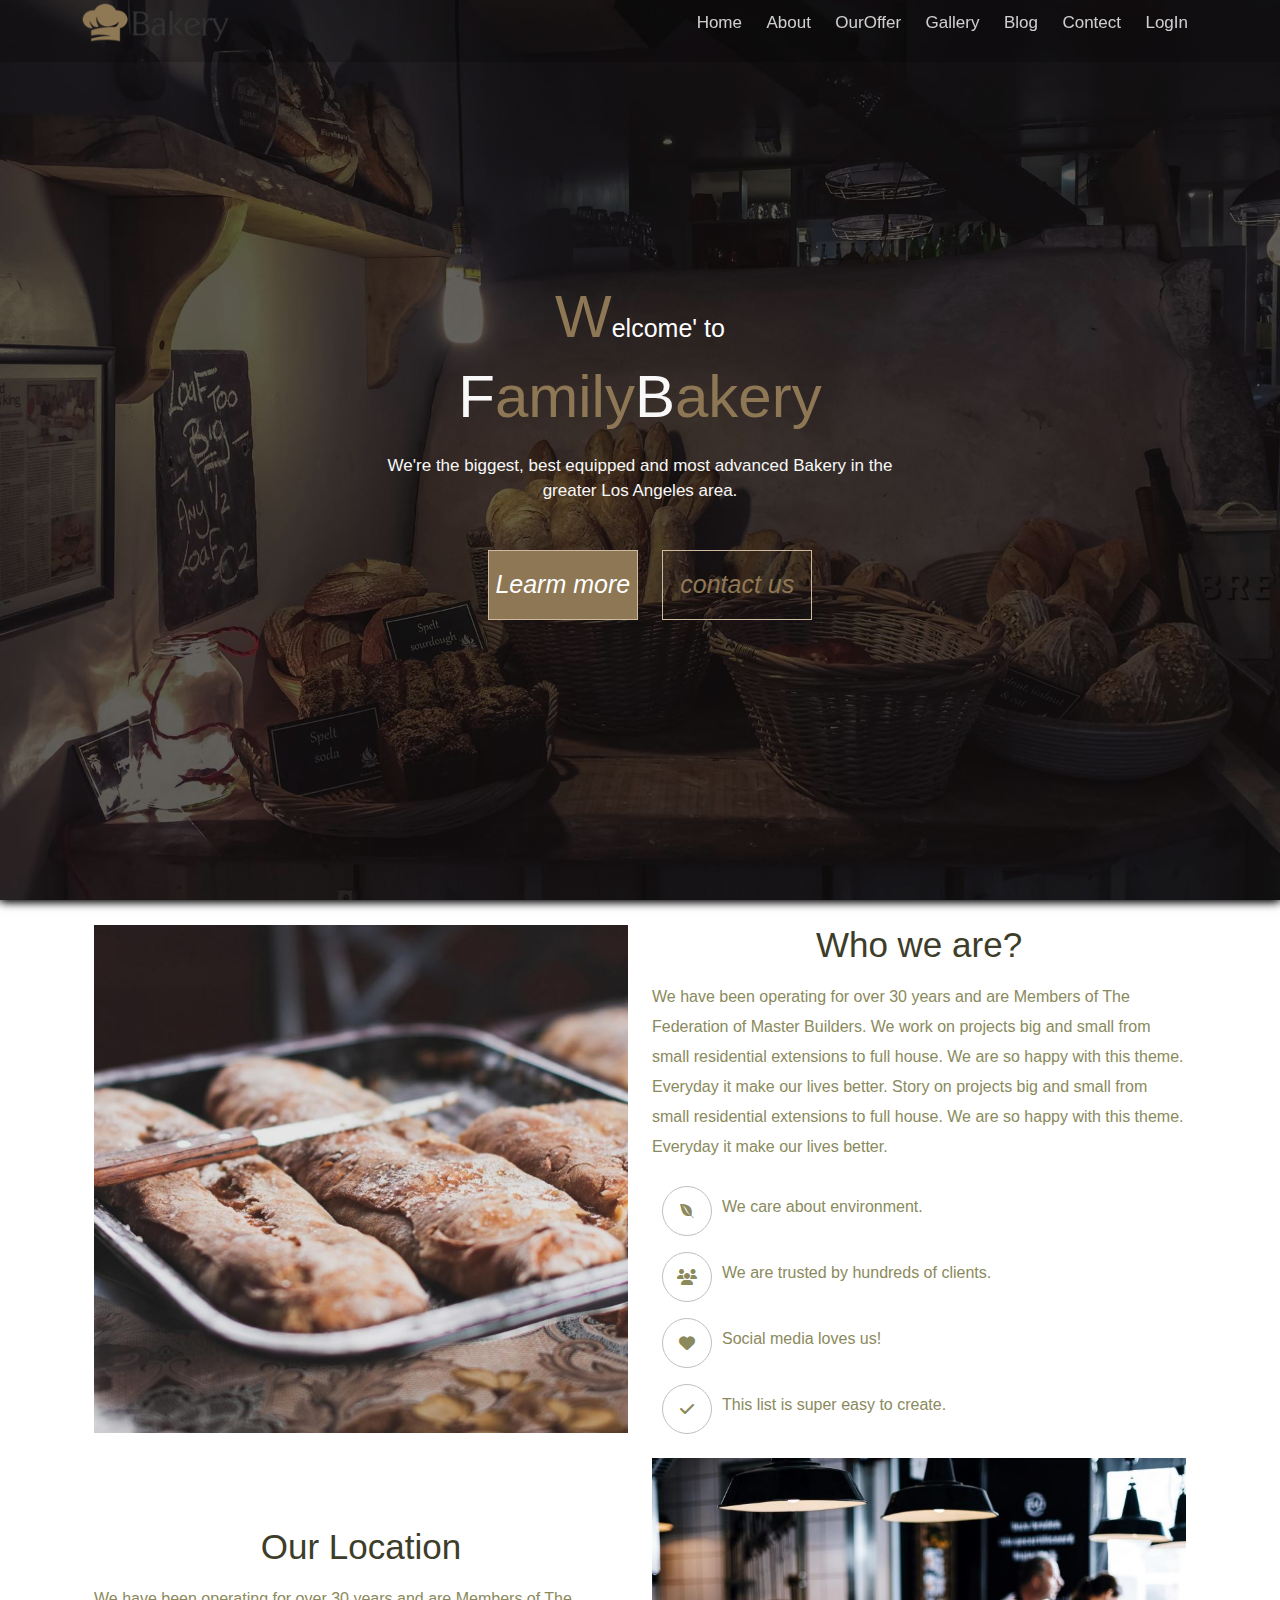
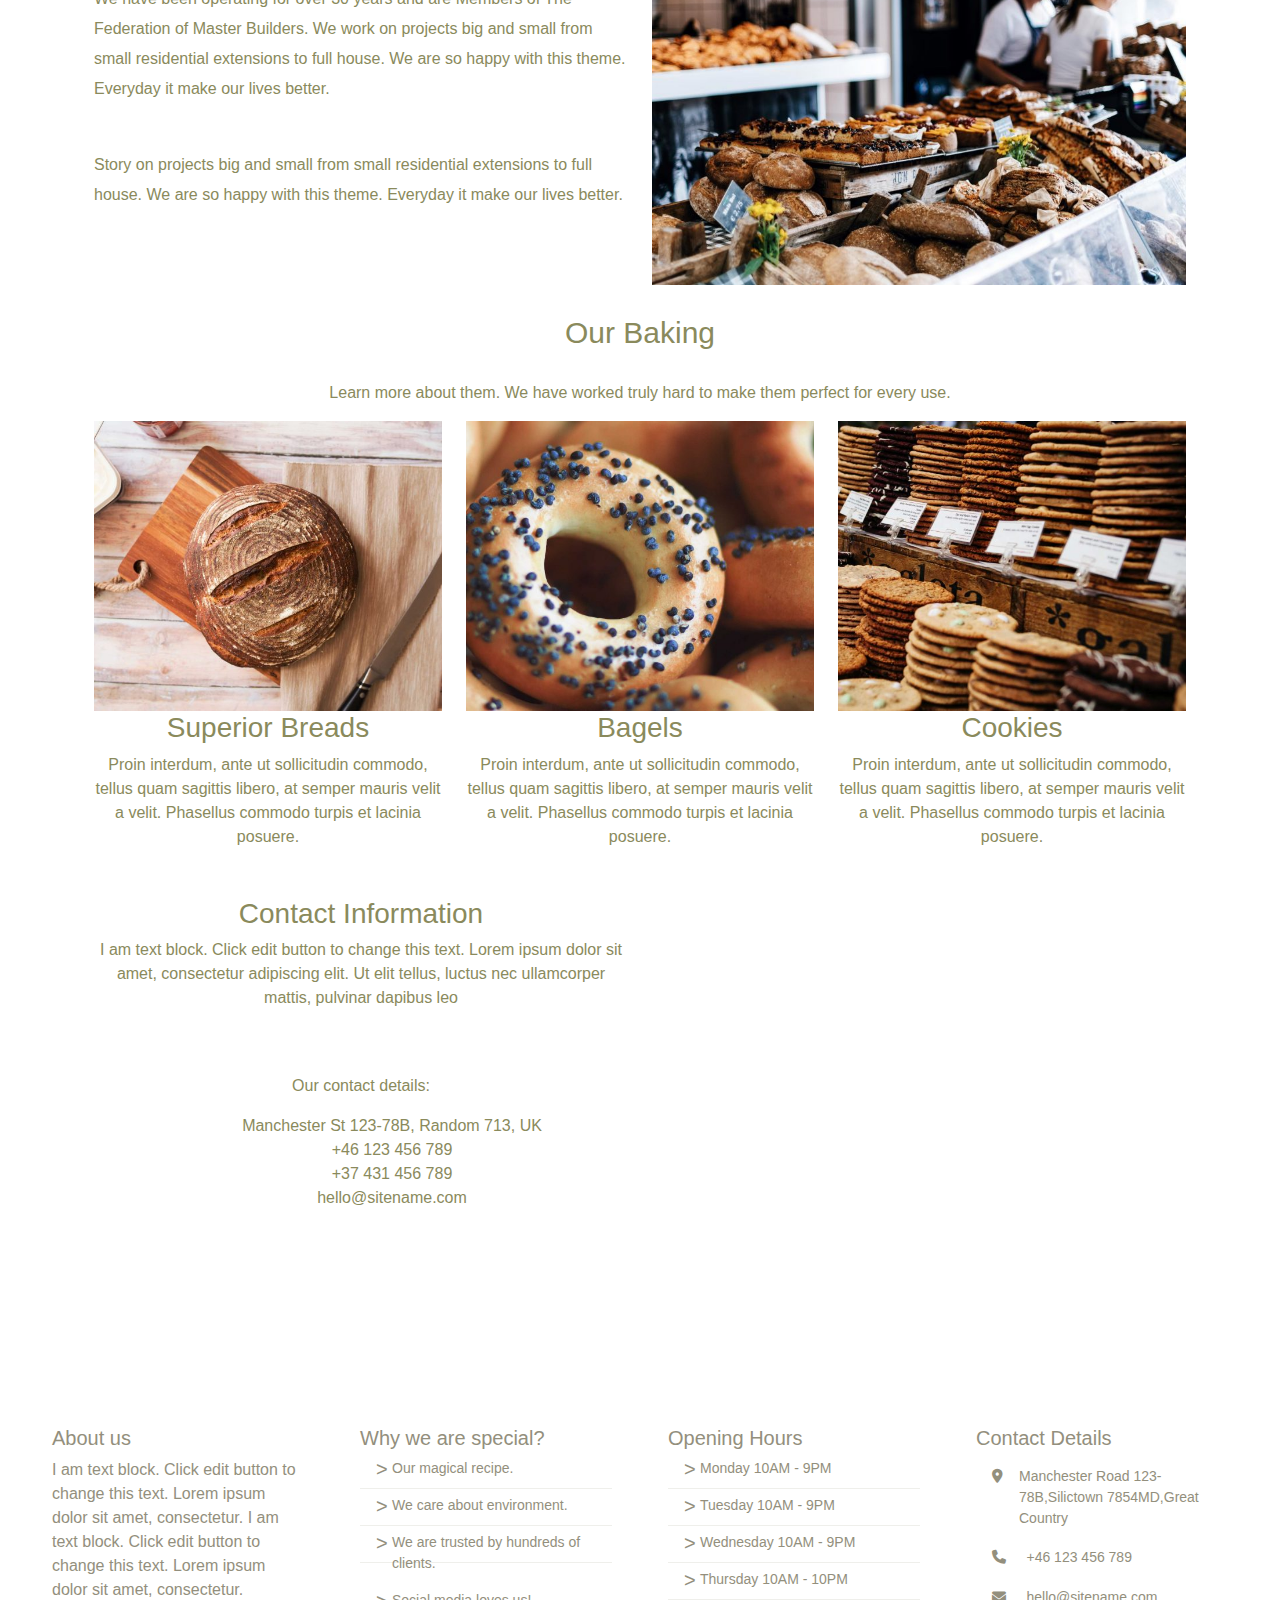
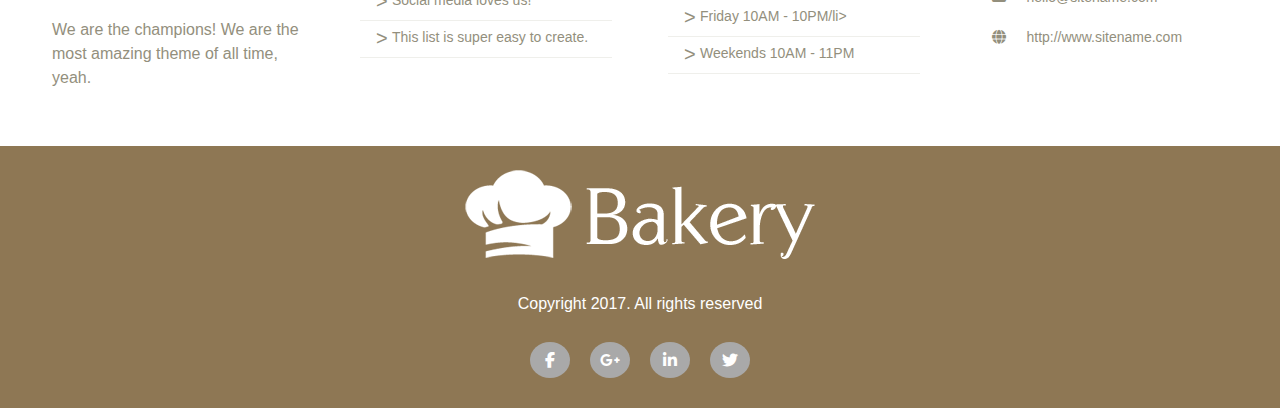
==== commit 6b4ae5b4: "first commit" ====
--- a/index.html
+++ b/index.html
@@ -11,7 +11,7 @@
     <meta http-equiv="X-UA-Compatible" content="IE=edge">
     <meta name="viewport" content="width=device-width, initial-scale=1.0">
     <link rel="stylesheet" href="css/blus.css">
-    <title>Bakery-Home</title>    
+    <title>Bakery-Home</title>
     <link rel="stylesheet" href="css/bootstrap.min.css">
     <link rel="stylesheet" href="css/all.min.css">
     <link rel="stylesheet" href="css/project.css">
@@ -19,120 +19,103 @@
 </head>
 
 <body>
-    <section id="loed">
-        <div class="banter-loader">
-            <div class="banter-loader__box"></div>
-            <div class="banter-loader__box"></div>
-            <div class="banter-loader__box"></div>
-            <div class="banter-loader__box"></div>
-            <div class="banter-loader__box"></div>
-            <div class="banter-loader__box"></div>
-            <div class="banter-loader__box"></div>
-            <div class="banter-loader__box"></div>
-            <div class="banter-loader__box"></div>
-        </div>
-    </section>
-
-    <div id="side">
-        <div id="colorboxw">
-            <h3>choose your color :</h3>
-            <div class="item"></div>
-            <div class="item"></div>
-            <div class="item"></div>
-            <div class="item"></div>
-            <div class="item"></div>
-            <div class="item"></div>
-            <div class="item"></div>
-        </div>
-        <i id="toggln" class="p-4 rounded-circle fa fa-cog py-2 fa-spin"></i>
-    </div>
-
- 
-    <header class="header p-2 container-fluid">
-
-        <div class="logo">
-            <a href="index.html">
-                <img style="width: 150px;" src="images/bakery-color.png" alt="">
-            </a>
-        </div>
-        <ul class="navlist">
-            <li><a class="index-home" href="index.html">Home</a></li>
-            <li><a href="about.html">About</a></li>
-            <li><a href="Our-offer.html">OurOffer</a></li>
-            <li><a href="Gallery.html">Gallery</a></li>
-
-            <li class="simpel-blog">
-                <a href="Blog.html">Blog</a>
-                <ul class="simpel-menu">
-
-                    <a href="Blog.html" class="dropdown-item">
-                        <span> Blog</span>
+
+
+    <main>
+
+        <header id="main-nav" class="header fixed-top p-0 container-fluid">
+            <div class="d-flex align-items-center justify-content-between container">
+                <div class="logo">
+                    <a href="index.html">
+                        <img style="width: 150px;" src="images/bakery-color.png" alt="">
                     </a>
-
-                    <a href="Simple-Post.html" class="dropdown-item">
-                        <span>></span>
-                        <span>Simple Post</span>
-                    </a>
-
-                    <a href="Gallery-Post.html" class="dropdown-item">
-                        <span>></span>
-                        <span>Gallery Post</span>
-                    </a>
-
-                    <a href="Basic-Post.html" class="dropdown-item">
-                        <span>></span>
-                        <span>Basic Post</span>
-                    </a>
-
+                </div>
+                <ul class="navlist">
+                    <li><a class="index-home" href="index.html">Home</a></li>
+
+                    <li><a href="about.html">About</a></li>
+
+                    <li><a href="Our-offer.html">OurOffer</a></li>
+
+                    <li><a href="Gallery.html">Gallery</a></li>
+
+                    <li class="simpel-blog">
+                        <a href="Blog.html">Blog</a>
+                        <ul class="simpel-menu">
+
+                            <a href="Blog.html" class="dropdown-item">
+                                <span> Blog</span>
+                            </a>
+
+                            <a href="Simple-Post.html" class="dropdown-item">
+                                <span>></span>
+                                <span>Simple Post</span>
+                            </a>
+
+                            <a href="Gallery-Post.html" class="dropdown-item">
+                                <span>></span>
+                                <span>Gallery Post</span>
+                            </a>
+
+                            <a href="Basic-Post.html" class="dropdown-item">
+                                <span>></span>
+                                <span>Basic Post</span>
+                            </a>
+
+
+                        </ul>
+                    </li>
+
+                    <li onclick="toggleVisibility()"
+                        class=" d-block align-content-center justify-content-center d-md-none d-xl-none">
+
+                        <div class="p-3 d-flex align-content-center justify-content-between m-auto text-center">
+                            <span>Blog</span>
+                            <span id="toggleIcon">^</span>
+                        </div>
+
+                        <div class="dasw">
+                            <a href="Blog.html" class="text-start">
+                                <span> Blog</span>
+                            </a>
+
+                            <a href="Simple-Post.html" class="text-start">
+                                <span>></span>
+                                <span>Simple Post</span>
+                            </a>
+
+                            <a href="Gallery-Post.html" class="text-start">
+                                <span>></span>
+                                <span>Gallery Post</span>
+                            </a>
+
+                            <a href="Basic-Post.html" class="text-start">
+                                <span>></span>
+                                <span>Basic Post</span>
+                            </a>
+
+                            </a>
+
+                        </div>
+                    </li>
+
+                    <li><a href="contect.html">Contect</a></li>
+                    <li><a href="login.html">LogIn</a></li>
 
                 </ul>
-            </li>
-
-            <li onclick="toggleVisibility()"
-                class=" d-block align-content-center justify-content-center d-md-none d-xl-none">
-
-                <div class="p-3 d-flex align-content-center justify-content-between m-auto text-center">
-                    <span>Blog</span>
-                    <span id="toggleIcon">^</span>
-                </div>
-
-                <div class="dasw">
-                    <a href="Blog.html" class="text-start">
-                        <span> Blog</span>
-                    </a>
-
-                    <a href="Simple-Post.html" class="text-start">
-                        <span>></span>
-                        <span>Simple Post</span>
-                    </a>
-
-                    <a href="Gallery-Post.html" class="text-start">
-                        <span>></span>
-                        <span>Gallery Post</span>
-                    </a>
-
-                    <a href="Basic-Post.html" class="text-start">
-                        <span>></span>
-                        <span>Basic Post</span>
-                    </a>
-
-                    </a>
-
-                </div>
-            </li>
-
-            <li><a href="contect.html">Contect</a></li>
-            <li><a href="login.html">LogIn</a></li>
-
-        </ul>
-
-        <i id="menu-icon" class="fas fa-bars"></i>
-    </header>
-
-
-
-    <section>
-        <div class="home">
+
+                <i id="menu-icon" class="fas fa-bars"></i>
+            </div>
+
+        </header>
+
+
+
+        <button id="btnUp" class="p-3 position-fixed  rounded-5">
+            <i class="text-white fa-2xl fa-solid  fa-arrow-up"></i>
+        </button>
+
+        <section class="home">
             <div class="header-content">
                 <div class="wee">
                     <h6>
@@ -147,257 +130,266 @@
                     <button class="bty" style="width: 150px;">contact us</button>
                 </div>
             </div>
-        </div>
-    </section>
-    <section class="my-3">
-        <div class="container-fluid  ">
-            <div class="row container m-auto d-flex align-items-center justify-content-around ">
-                <div class="col-md-6 col-sm-12  ">
-                    <div class="ime">
-                        <img class="img-fluid" src="images/alexandru-stavrica-170390-800x760.jpg" alt="">
-                    </div>
-                </div>
-                <div class="col-md-6 col-sm-12  ">
-                    <div class="ime">
-                        <div class="test2">
-                            <h6 style="text-align: center; font-size: 35px;
+        </section>
+        <section id="down" class="my-3">
+            <div class="container-fluid  ">
+                <div class="row container m-auto d-flex align-items-center justify-content-around ">
+                    <div class="col-md-6 col-sm-12  ">
+                        <div class="ime">
+                            <img class="img-fluid" src="images/alexandru-stavrica-170390-800x760.jpg" alt="">
+                        </div>
+                    </div>
+                    <div class="col-md-6 col-sm-12  ">
+                        <div class="ime">
+                            <div class="test2">
+                                <h6 style="text-align: center; font-size: 35px;
                             color: #3d3d29;font-weight:400;" class="py-2">Who we are?</h6>
-                            <p style="
+                                <p style="
                             line-height: 30px;
                             color: #8a8a5c;">We have been operating for over 30 years and are Members of The Federation
-                                of
-                                Master Builders. We work on
-                                projects big and small from small residential extensions to full house. We are so happy
-                                with this theme.
-                                Everyday it make our lives better.
-                                Story on projects big and small from small residential extensions to full house. We are
-                                so happy with
-                                this theme. Everyday it make our lives better.
-                            </p>
-                            <div class="media py-2">
-                                <i class="fab fa-envira px-4"></i>
-                                <div class="media-body">
-                                    <h6 class="mt-0" style="color: #8a8a5c;">We care about environment.</h6>
-                                </div>
-                            </div>
-                            <div class="media py-2">
-                                <i class="fa-solid fa-users"></i>                                <div class="media-body">
-                                    <h6 class="mt-0" style="color: #8a8a5c;">We are trusted by hundreds of clients.
-                                    </h6>
-                                </div>
-                            </div>
-                            <div class="media py-2">
-                                <i class="fa-solid fa-heart"></i>                                <div class="media-body">
-                                    <h6 class="mt-0" style="color: #8a8a5c;">Social media loves us!
-                                    </h6>
-                                </div>
-                            </div>
-                            <div class="media py-2">
-                                <i class="fa-solid fa-check"></i>                                <div class="media-body">
-                                    <h6 class="mt-0" style="color: #8a8a5c;">This list is super easy to create.
-                                    </h6>
-                                </div>
-                            </div>
-                        </div>
-                    </div>
-                </div>
-            </div>
-        </div>
-    </section>
-    <section class="my-3">
-        <div class="container-fluid">
-            <div class="row container m-auto d-flex align-items-center justify-content-around ">
-                <div class="col-md-6 col-sm-12  ">
-                    <div class="ime">
-                        <div class="test2">
-                            <h6 style="text-align: center; font-size: 35px;
+                                    of
+                                    Master Builders. We work on
+                                    projects big and small from small residential extensions to full house. We are so
+                                    happy
+                                    with this theme.
+                                    Everyday it make our lives better.
+                                    Story on projects big and small from small residential extensions to full house. We
+                                    are
+                                    so happy with
+                                    this theme. Everyday it make our lives better.
+                                </p>
+                                <div class="media py-2">
+                                    <i class="fab fa-envira px-4"></i>
+                                    <div class="media-body">
+                                        <h6 class="mt-0" style="color: #8a8a5c;">We care about environment.</h6>
+                                    </div>
+                                </div>
+                                <div class="media py-2">
+                                    <i class="fa-solid fa-users"></i>
+                                    <div class="media-body">
+                                        <h6 class="mt-0" style="color: #8a8a5c;">We are trusted by hundreds of clients.
+                                        </h6>
+                                    </div>
+                                </div>
+                                <div class="media py-2">
+                                    <i class="fa-solid fa-heart"></i>
+                                    <div class="media-body">
+                                        <h6 class="mt-0" style="color: #8a8a5c;">Social media loves us!
+                                        </h6>
+                                    </div>
+                                </div>
+                                <div class="media py-2">
+                                    <i class="fa-solid fa-check"></i>
+                                    <div class="media-body">
+                                        <h6 class="mt-0" style="color: #8a8a5c;">This list is super easy to create.
+                                        </h6>
+                                    </div>
+                                </div>
+                            </div>
+                        </div>
+                    </div>
+                </div>
+            </div>
+        </section>
+        <section class="my-3">
+            <div class="container-fluid">
+                <div class="row container m-auto d-flex align-items-center justify-content-around ">
+                    <div class="col-md-6 col-sm-12  ">
+                        <div class="ime">
+                            <div class="test2">
+                                <h6 style="text-align: center; font-size: 35px;
                             color: #3d3d29;font-weight:400;" class="py-2">Our Location</h6>
-                            <p style="
+                                <p style="
                             line-height: 30px;
                             color: #8a8a5c;">We have been operating for over 30 years and are Members of The Federation
-                                of Master Builders. We work on projects big and small from small residential extensions
-                                to full house. We are so happy with this theme. Everyday it make our lives better.
+                                    of Master Builders. We work on projects big and small from small residential
+                                    extensions
+                                    to full house. We are so happy with this theme. Everyday it make our lives better.
+                                    <br>
+                                    <br>
+                                <p style="line-height: 30px;
+                            color: #8a8a5c;"> Story on projects big and small from small residential extensions to full
+                                    house. We are so happy with this theme. Everyday it make our lives better.</p>
+                                </p>
+                            </div>
+                        </div>
+                    </div>
+                    <div class="col-md-6 col-sm-12  ">
+                        <div class="ime">
+                            <img class="img-fluid" src="images/full-2-800x640.jpg" alt="">
+                        </div>
+                    </div>
+                </div>
+            </div>
+        </section>
+        <section>
+            <div class="container-fluid text-center">
+                <h2 style="font-size: 30px;margin: 30px 0;">Our Baking</h2>
+                <p>Learn more about them. We have worked truly hard to make them perfect for every use.</p>
+                <div class="row m-auto container">
+                    <div class="col-lg-4 col-md-6 col-sm-12 met text-center">
+                        <div class="see">
+                            <img class="img-fluid" src="images/ben-garratt-134774-600x500.jpg" alt="" srcset="">
+                            <div>
+                                <h3>Superior Breads</h3>
+                                <p>Proin interdum, ante ut sollicitudin commodo, tellus quam sagittis libero, at semper
+                                    mauris velit a velit. Phasellus commodo turpis et lacinia posuere.</p>
+                            </div>
+                        </div>
+                    </div>
+                    <div class="col-lg-4 col-md-6 col-sm-12 met text-center">
+                        <div class="see">
+                            <img class="img-fluid" src="images/stas-ovsky-123540-600x500.jpg" alt="" srcset="">
+                            <div>
+                                <h3>Bagels</h3>
+                                <p>Proin interdum, ante ut sollicitudin commodo, tellus quam sagittis libero, at semper
+                                    mauris velit a velit. Phasellus commodo turpis et lacinia posuere.</p>
+                            </div>
+                        </div>
+                    </div>
+                    <div class="col-lg-4 col-md-6 col-sm-12 met text-center">
+                        <div class="see">
+                            <img class="img-fluid" src="images/clem-onojeghuo-206832-600x500.jpg" alt="" srcset="">
+                            <div>
+                                <h3>Cookies</h3>
+                                <p>Proin interdum, ante ut sollicitudin commodo, tellus quam sagittis libero, at semper
+                                    mauris velit a velit. Phasellus commodo turpis et lacinia posuere.</p>
+                            </div>
+                        </div>
+                    </div>
+                </div>
+            </div>
+        </section>
+        <section class="my-3 p-3">
+            <div class="container-fluid">
+                <div class="container">
+                    <div class="row m-auto">
+                        <div class="col-md-6 col-sm-12 ">
+                            <div class="text-center">
+                                <h3>Contact Information</h3>
+                                <p>I am text block. Click edit button to change this text. Lorem ipsum dolor sit amet,
+                                    consectetur adipiscing elit. Ut elit tellus, luctus nec ullamcorper mattis, pulvinar
+                                    dapibus leo</p>
                                 <br>
                                 <br>
-                            <p style="line-height: 30px;
-                            color: #8a8a5c;"> Story on projects big and small from small residential extensions to full
-                                house. We are so happy with this theme. Everyday it make our lives better.</p>
+                                <p>Our contact details:</p>
+                                <ul style="list-style-type: none;margin-left:30px;">
+                                    <li>Manchester St 123-78B, Random 713, UK</li>
+                                    <li>+46 123 456 789</li>
+                                    <li>+37 431 456 789</li>
+                                    <li>hello@sitename.com</li>
+                                </ul>
+                            </div>
+                        </div>
+                        <div class="col-md-6 col-sm-12">
+                            <iframe
+                                src="https://www.google.com/maps/embed?pb=!1m18!1m12!1m3!1d774440.6384670297!2d-72.79756972447082!3d40.69250138182476!2m3!1f0!2f0!3f0!3m2!1i1024!2i768!4f13.1!3m3!1m2!1s0x89c24fa5d33f083b%3A0xc80b8f06e177fe62!2z2YbZitmI2YrZiNix2YPYjCDYp9mE2YjZhNin2YrYp9iqINin2YTZhdiq2K3Yr9ip!5e0!3m2!1sar!2seg!4v1681658817876!5m2!1sar!2seg"
+                                width="100%" height="450" style="border:0;" allowfullscreen="" loading="lazy"
+                                referrerpolicy="no-referrer-when-downgrade"></iframe>
+                        </div>
+                    </div>
+                </div>
+            </div>
+        </section>
+        <section class="asd">
+            <div class="container-fluid p-4">
+                <div class="row m-auto ">
+                    <div class="col-xl-3 col-lg-6 col-md-9 col-sm-12">
+                        <div class="bleg-title p-3">
+                            <h5>About us</h5>
+                            <p> I am text block. Click edit button to change this text. Lorem ipsum dolor sit amet,
+                                consectetur.
+                                I am
+                                text
+                                block. Click edit button to change this text. Lorem ipsum dolor sit amet, consectetur.
                             </p>
-                        </div>
-                    </div>
-                </div>
-                <div class="col-md-6 col-sm-12  ">
-                    <div class="ime">
-                        <img class="img-fluid" src="images/full-2-800x640.jpg" alt="">
-                    </div>
-                </div>
-            </div>
-        </div>
-    </section>
-    <section>
-        <div class="container-fluid text-center">
-            <h2 style="font-size: 30px;margin: 30px 0;">Our Baking</h2>
-            <p>Learn more about them. We have worked truly hard to make them perfect for every use.</p>
-            <div class="row m-auto container">
-                <div class="col-lg-4 col-md-6 col-sm-12 met text-center">
-                    <div class="see">
-                        <img class="img-fluid" src="images/ben-garratt-134774-600x500.jpg" alt="" srcset="">
-                        <div>
-                            <h3>Superior Breads</h3>
-                            <p>Proin interdum, ante ut sollicitudin commodo, tellus quam sagittis libero, at semper
-                                mauris velit a velit. Phasellus commodo turpis et lacinia posuere.</p>
-                        </div>
-                    </div>
-                </div>
-                <div class="col-lg-4 col-md-6 col-sm-12 met text-center">
-                    <div class="see">
-                        <img class="img-fluid" src="images/stas-ovsky-123540-600x500.jpg" alt="" srcset="">
-                        <div>
-                            <h3>Bagels</h3>
-                            <p>Proin interdum, ante ut sollicitudin commodo, tellus quam sagittis libero, at semper
-                                mauris velit a velit. Phasellus commodo turpis et lacinia posuere.</p>
-                        </div>
-                    </div>
-                </div>
-                <div class="col-lg-4 col-md-6 col-sm-12 met text-center">
-                    <div class="see">
-                        <img class="img-fluid" src="images/clem-onojeghuo-206832-600x500.jpg" alt="" srcset="">
-                        <div>
-                            <h3>Cookies</h3>
-                            <p>Proin interdum, ante ut sollicitudin commodo, tellus quam sagittis libero, at semper
-                                mauris velit a velit. Phasellus commodo turpis et lacinia posuere.</p>
-                        </div>
-                    </div>
-                </div>
-            </div>
-    </section>
-    <section class="my-3 p-3">
-        <div class="container-fluid">
-            <div class="container">
-                <div class="row m-auto">
-                    <div class="col-md-6 col-sm-12 ">
-                        <div class="text-center">
-                            <h3>Contact Information</h3>
-                            <p>I am text block. Click edit button to change this text. Lorem ipsum dolor sit amet,
-                                consectetur adipiscing elit. Ut elit tellus, luctus nec ullamcorper mattis, pulvinar
-                                dapibus leo</p>
-                            <br>
-                            <br>
-                            <p>Our contact details:</p>
-                            <ul style="list-style-type: none;margin-left:30px;">
-                                <li>Manchester St 123-78B, Random 713, UK</li>
-                                <li>+46 123 456 789</li>
-                                <li>+37 431 456 789</li>
-                                <li>hello@sitename.com</li>
-                            </ul>
-                        </div>
-                    </div>
-                    <div class="col-md-6 col-sm-12">
-                        <iframe
-                            src="https://www.google.com/maps/embed?pb=!1m18!1m12!1m3!1d774440.6384670297!2d-72.79756972447082!3d40.69250138182476!2m3!1f0!2f0!3f0!3m2!1i1024!2i768!4f13.1!3m3!1m2!1s0x89c24fa5d33f083b%3A0xc80b8f06e177fe62!2z2YbZitmI2YrZiNix2YPYjCDYp9mE2YjZhNin2YrYp9iqINin2YTZhdiq2K3Yr9ip!5e0!3m2!1sar!2seg!4v1681658817876!5m2!1sar!2seg"
-                            width="100%" height="450" style="border:0;" allowfullscreen="" loading="lazy"
-                            referrerpolicy="no-referrer-when-downgrade"></iframe>
-                    </div>
-                </div>
-            </div>
-        </div>
-    </section>
-    <section class="asd">
-        <div class="container-fluid p-4">
-            <div class="row m-auto ">
-                <div class="col-xl-3 col-lg-6 col-md-9 col-sm-12">
-                    <div class="bleg-title p-3">
-                        <h5>About us</h5>
-                        <p> I am text block. Click edit button to change this text. Lorem ipsum dolor sit amet,
-                            consectetur.
-                            I am
-                            text
-                            block. Click edit button to change this text. Lorem ipsum dolor sit amet, consectetur.</p>
-                        <p>We are the champions! We are the most amazing theme of all time, yeah.
-                        </p>
-                    </div>
-                </div>
-                <div class="col-xl-3 col-lg-6 col-md-9 col-sm-12">
-                    <div class="bleg p-3">
-                        <h5>Why we are special?</h5>
-                        <div class="reww">
-                            <ul>
-                                <li> Our magical recipe.</li>
-                            </ul>
-                            <ul>
-                                <li> We care about environment.</li>
-                            </ul>
-                            <ul>
-                                <li> We are trusted by hundreds of clients.</li>
-                            </ul>
-                            <ul>
-                                <li> Social media loves us! </li>
-                            </ul>
-                            <ul>
-                                <li> This list is super easy to create. </li>
-                            </ul>
-                        </div>
-                    </div>
-                </div>
-                <div class="col-xl-3 col-lg-6 col-md-9 col-sm-12">
-                    <div class="bleg p-3">
-                        <h5>Opening Hours</h5>
-                        <div class="reww">
-                            <ul>
-                                <li> Monday 10AM - 9PM</li>
-                            </ul>
-                            <ul>
-                                <li> Tuesday 10AM - 9PM</li>
-                            </ul>
-                            <ul>
-                                <li> Wednesday 10AM - 9PM</li>
-                            </ul>
-                            <ul>
-                                <li> Thursday 10AM - 10PM</li>
-                            </ul>
-                            <ul>
-                                <li> Friday 10AM - 10PM/li>
-                            </ul>
-                            <ul>
-                                <li> Weekends 10AM - 11PM</li>
-                            </ul>
-                        </div>
-                    </div>
-                </div>
-                <div class="col-xl-3 col-lg-6 col-md-9 col-sm-12">
-                    <div class="bleg p-3">
-                        <h5>Contact Details</h5>
-                        <div class="reww">
-
-                            <div class="my-3 reww-span d-flex ">
-                                <span class="mx-3">
-                                    <i class=" fa-solid fa-location-dot"></i>
-                                </span>
-                                <span> Manchester Road 123- <br class="fer" /> 78B,Silictown 7854MD,Great Country</span>
-                            </div>
-
-                            <div class="my-3 reww-span">
-                                <span class="mx-3"><i class=" fa-solid fa-phone"></i></span>
-                                <span class="fer">+46 123 456 789</span>
-                            </div>
-
-                            <div class="my-3 reww-span">
-                                <span class="mx-3"><i class="fa-solid fa-envelope"></i></span>
-                                <span class="fer">hello@sitename.com</span>
-                            </div>
-
-
-                            <div class="my-3 reww-span">
-                                <span class="mx-3"><i class="fa-solid fa-globe"></i></span>
-                                <span class="fer">http://www.sitename.com</span>
-                            </div>
-
-                        </div>
-                    </div>
-                </div>
-            </div>
-        </div>
-    </section>
+                            <p>We are the champions! We are the most amazing theme of all time, yeah.
+                            </p>
+                        </div>
+                    </div>
+                    <div class="col-xl-3 col-lg-6 col-md-9 col-sm-12">
+                        <div class="bleg p-3">
+                            <h5>Why we are special?</h5>
+                            <div class="reww">
+                                <ul>
+                                    <li> Our magical recipe.</li>
+                                </ul>
+                                <ul>
+                                    <li> We care about environment.</li>
+                                </ul>
+                                <ul>
+                                    <li> We are trusted by hundreds of clients.</li>
+                                </ul>
+                                <ul>
+                                    <li> Social media loves us! </li>
+                                </ul>
+                                <ul>
+                                    <li> This list is super easy to create. </li>
+                                </ul>
+                            </div>
+                        </div>
+                    </div>
+                    <div class="col-xl-3 col-lg-6 col-md-9 col-sm-12">
+                        <div class="bleg p-3">
+                            <h5>Opening Hours</h5>
+                            <div class="reww">
+                                <ul>
+                                    <li> Monday 10AM - 9PM</li>
+                                </ul>
+                                <ul>
+                                    <li> Tuesday 10AM - 9PM</li>
+                                </ul>
+                                <ul>
+                                    <li> Wednesday 10AM - 9PM</li>
+                                </ul>
+                                <ul>
+                                    <li> Thursday 10AM - 10PM</li>
+                                </ul>
+                                <ul>
+                                    <li> Friday 10AM - 10PM/li>
+                                </ul>
+                                <ul>
+                                    <li> Weekends 10AM - 11PM</li>
+                                </ul>
+                            </div>
+                        </div>
+                    </div>
+                    <div class="col-xl-3 col-lg-6 col-md-9 col-sm-12">
+                        <div class="bleg p-3">
+                            <h5>Contact Details</h5>
+                            <div class="reww">
+
+                                <div class="my-3 reww-span d-flex ">
+                                    <span class="mx-3">
+                                        <i class=" fa-solid fa-location-dot"></i>
+                                    </span>
+                                    <span> Manchester Road 123- <br class="fer" /> 78B,Silictown 7854MD,Great
+                                        Country</span>
+                                </div>
+
+                                <div class="my-3 reww-span">
+                                    <span class="mx-3"><i class=" fa-solid fa-phone"></i></span>
+                                    <span class="fer">+46 123 456 789</span>
+                                </div>
+
+                                <div class="my-3 reww-span">
+                                    <span class="mx-3"><i class="fa-solid fa-envelope"></i></span>
+                                    <span class="fer">hello@sitename.com</span>
+                                </div>
+
+
+                                <div class="my-3 reww-span">
+                                    <span class="mx-3"><i class="fa-solid fa-globe"></i></span>
+                                    <span class="fer">http://www.sitename.com</span>
+                                </div>
+
+                            </div>
+                        </div>
+                    </div>
+                </div>
+            </div>
+        </section>
+    </main>
     <footer class="container-fluid end">
         <div class="container">
             <div> <img style="margin-bottom: 30px;" src="images/bakery-light-1.png" alt="" srcset=""></div>
--- a/css/project.css
+++ b/css/project.css
@@ -7,8 +7,32 @@
   padding: 0;
 }
 
+html {
+
+  scroll-behavior: smooth;
+}
+
 body {
   color: #8a8a5c;
+}
+
+#btnUp {
+  background-color: rgba(0, 0, 0, 0.7);
+  border: solid 1px rgba(0, 0, 0, 0.7);
+  bottom: 10px;
+  right: 30px;
+  display: none;
+  z-index: 11111;
+  transition: all 0.5s;
+}
+
+#btnUp:hover {
+  background-color: transparent;
+  border: none;
+}
+#btnUp:hover i{
+  color: #8e7754 !important;
+
 }
 
 /* اول سكشن */
@@ -63,8 +87,6 @@
 .dropdown-menu a,
 .dropdown-toggle::after {
   content: none;
-  /* إزالة السهم */
-  ;
 }
 
 .dropdown a {
@@ -79,8 +101,7 @@
   display: flex;
   align-items: center;
   justify-content: space-between;
-  padding: 10px;
-  background-color: rgba(0, 0, 0, 0.1);
+  background-color: rgba(0, 0, 0, 0.2);
 }
 
 .navlist li:hover {
@@ -170,9 +191,6 @@
 }
 
 .see h3 {
-  font-size: 25px;
-  margin: 15px 0;
-  font-weight: 500;
   line-height: 1.2;
 }
 
@@ -399,44 +417,18 @@
   justify-content: center;
 }
 
-.header-about .navlist li {
-  font-size: 17px;
-  padding: 10px;
-  display: inline-block;
-  color: rgb(90, 90, 90);
-}
-
-.header-about .navlist a {
-  text-decoration: none;
-  list-style-type: none;
-  color: rgb(151, 150, 150);
-}
-
-.header-about {
-  position: fixed;
-  top: 0;
-  left: 0;
-  z-index: 645747568;
-  display: flex;
-  align-items: center;
-  justify-content: space-between;
-  padding: 10px;
-  background-color: rgb(255, 255, 255);
-}
-
 .navlist li {
   font-size: 17px;
   padding: 10px;
   display: inline-block;
-  color: rgb(153, 153, 153);
   position: relative;
-
 }
 
 .navlist a {
   text-decoration: none;
   list-style-type: none;
-  color: rgb(168, 168, 168);
+  color: rgba(255, 255, 255, 0.8);
+  font-weight: 500;
 }
 
 .index-home::before {
@@ -479,6 +471,7 @@
   display: flex;
   align-items: center;
   justify-content: start;
+  /* color: #403f3f; */
 }
 
 
@@ -500,11 +493,11 @@
   flex-wrap: wrap;
 }
 
-.leader {
-  text-align: center;
-  margin-bottom: 40px;
-  width: 20%;
-  color: #ffffff;
+.laer {
+  /* text-align: center; */
+  /* margin-bottom: 40px; */
+  /* width: 20%; */
+  /* color: #ffffff; */
 }
 
 .leader i {
@@ -603,8 +596,8 @@
   position: relative;
 }
 
-.see-gallery img{
-height: 60vh;
+.see-gallery img {
+  height: 60vh;
 }
 
 .gallery-position {
@@ -833,6 +826,35 @@
   list-style: none;
   color: #938f7d;
 }
+
+
+/* ////////////////////////////////////////////////////////////////////////////////////// */
+/* ////////////////////////////////////////////////////////////////////////////////////// */
+
+
+.dasw {
+  width: 90%;
+  margin: auto;
+  text-align: right;
+}
+
+.aswe {
+  width: 90%;
+  margin: auto;
+  display: flex;
+  align-content: center;
+  justify-content: space-between;
+}
+
+.dasw {
+  width: 90%;
+  margin: auto;
+  text-align: right;
+  display: none;
+  border-bottom: 1px solid silver;
+  /* يكون مخفيًا ابتدائيًا */
+}
+
 
 /* ////////////////////////@media////////////////////// */
 /* ////////////////////////@media////////////////////// */
@@ -894,11 +916,6 @@
     top: 100%;
   }
 
-  .header {
-    background-color: rgb(255, 255, 255);
-  }
-
-
   .navlist li {
     border-bottom: 1px silver solid;
   }
@@ -941,46 +958,6 @@
 /* ////////////////////////@media////////////////////// */
 /* ////////////////////////@media////////////////////// */
 
-/* ////////////////////////////////////////////////////////////////////////////////////// */
-/* ////////////////////////////////////////////////////////////////////////////////////// */
-
-
-/* 
-.plus::before {
-  content: "^"!important;
-  font-size: 25px;
-  display: inline-block;
-} */
-
-/* .minus::before {
-  content: "^"!important;
-  font-size: 45px;
-  display: inline-block;
-} */
-
-.dasw {
-  width: 90%;
-  margin: auto;
-  text-align: right;
-}
-
-.aswe {
-  width: 90%;
-  margin: auto;
-  display: flex;
-  align-content: center;
-  justify-content: space-between;
-}
-
-.dasw {
-  width: 90%;
-  margin: auto;
-  text-align: right;
-  display: none;
-  border-bottom: 1px solid silver;
-  /* يكون مخفيًا ابتدائيًا */
-}
-
 
 /* ////////////////////////////////////////////////////////////////////////////////////// */
 /* ////////////////////////////////////////////////////////////////////////////////////// */
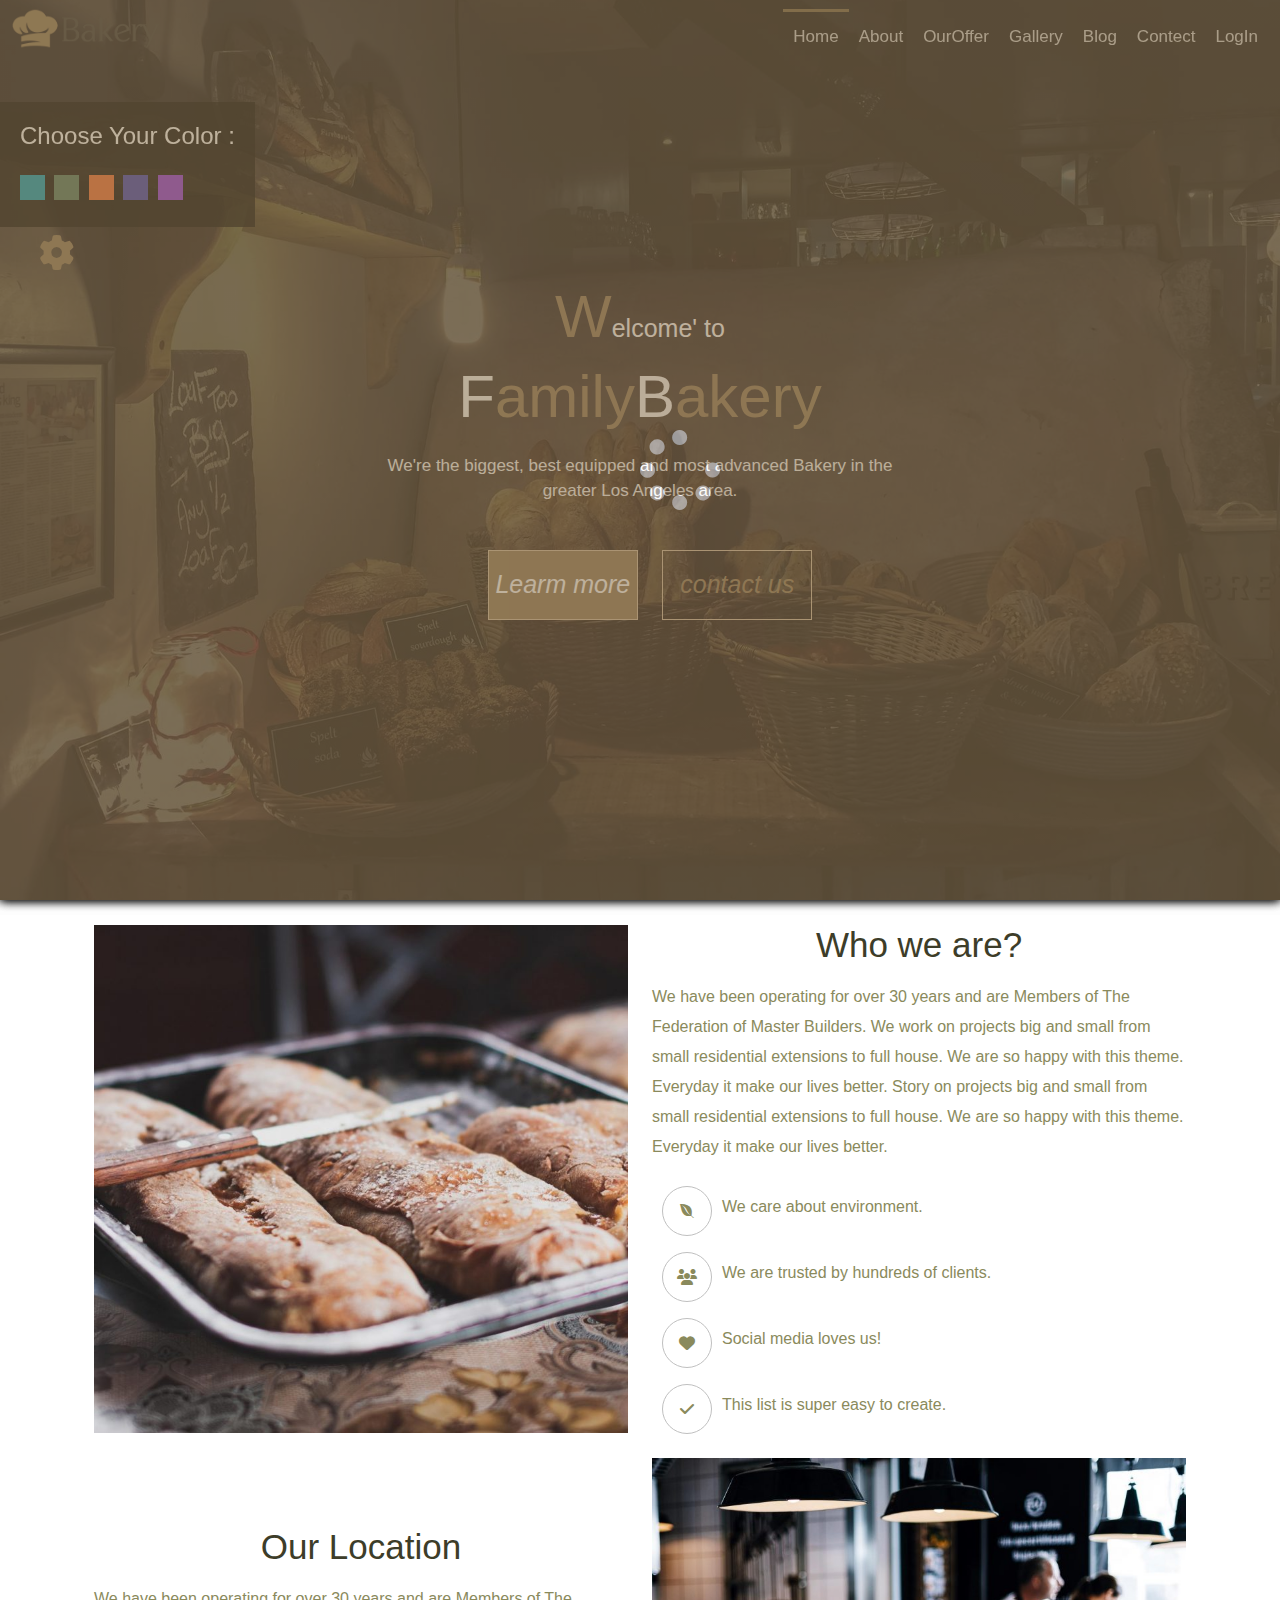
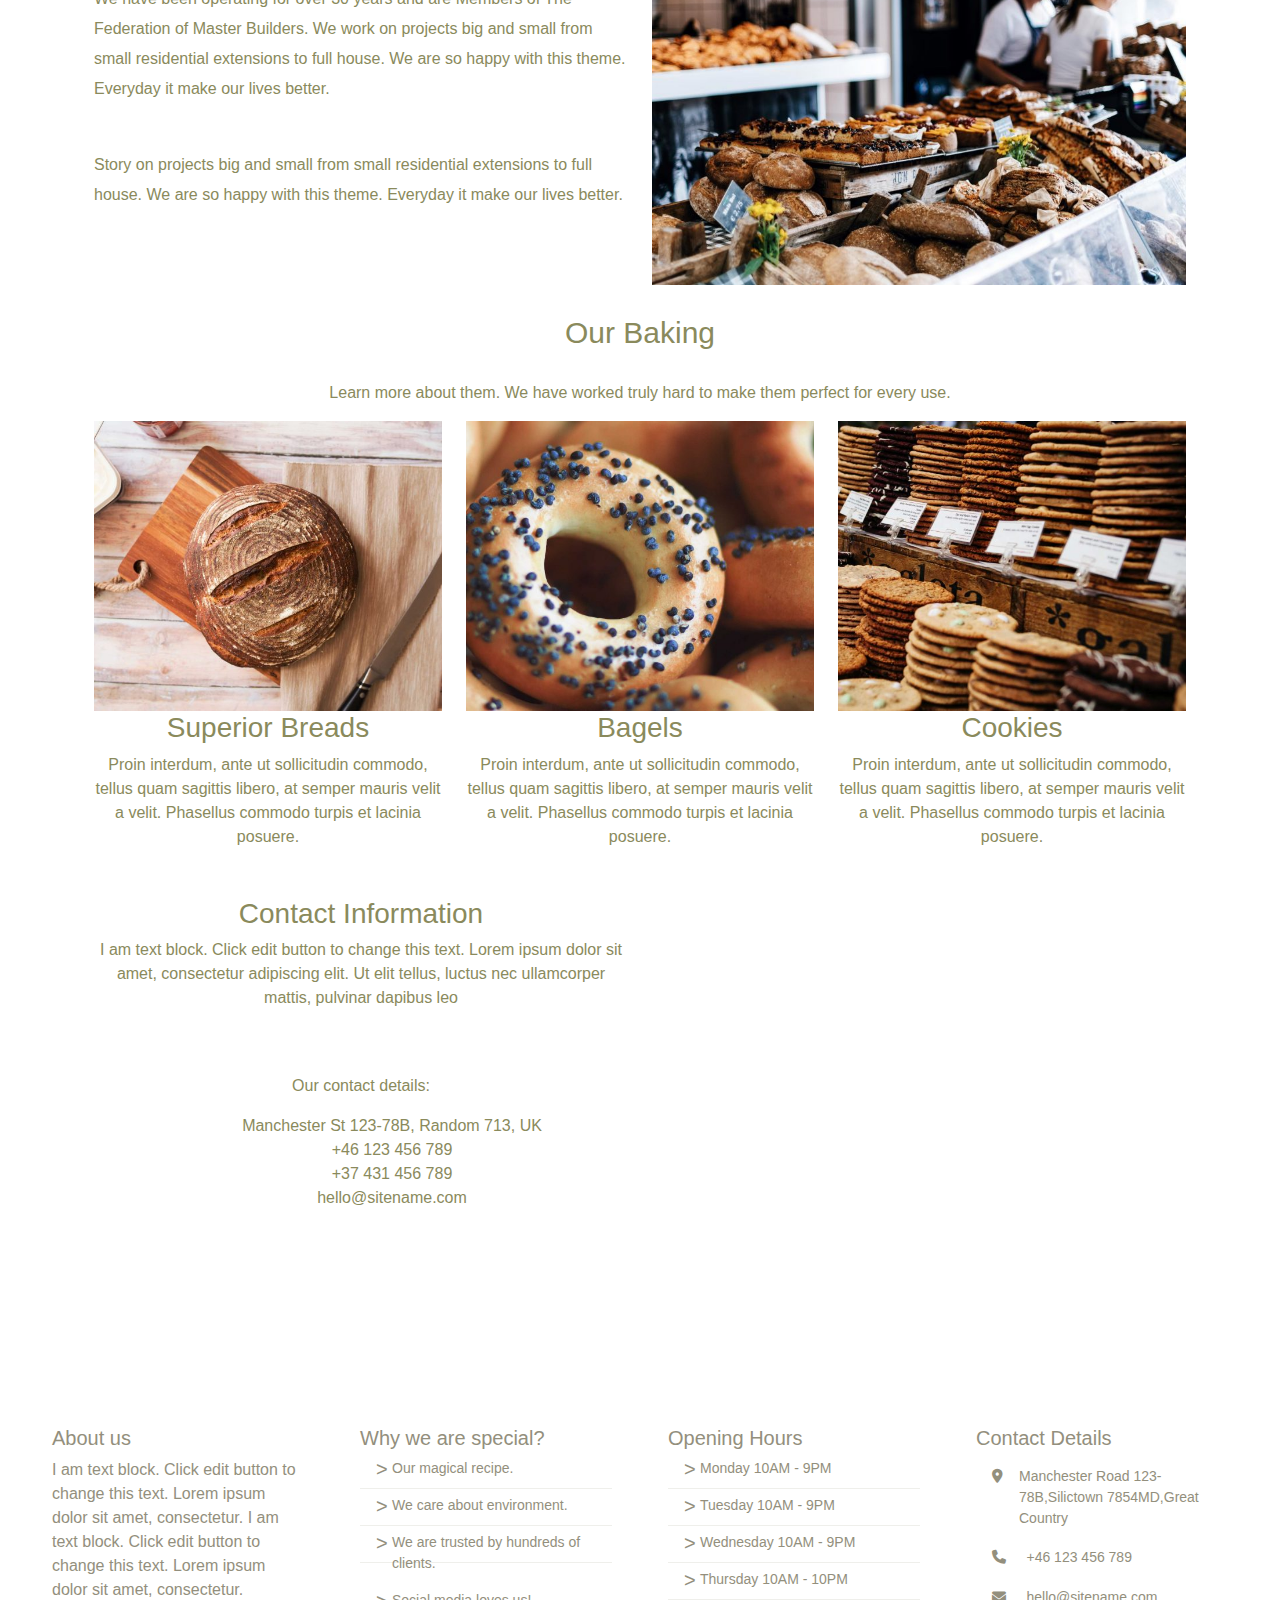
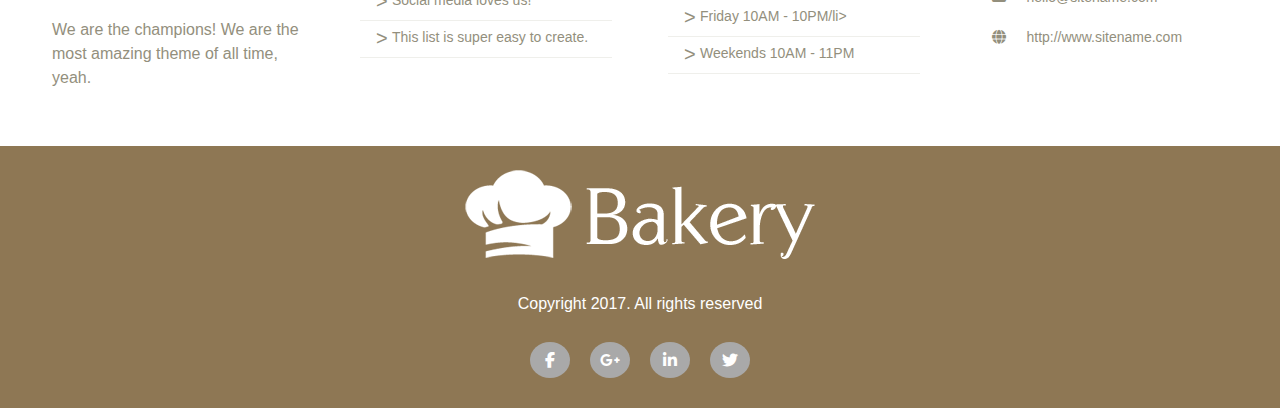
==== commit 811204d2: "first commit" ====
--- a/index.html
+++ b/index.html
@@ -19,102 +19,130 @@
 </head>
 
 <body>
-
-
+	<section id="loading" class=" justify-content-center align-items-center">
+		<div class="spinner">
+            <i class="fa-solid fa-spinner fa-spin fa-spin-reverse"></i>
+		</div>
+	</section>
+	<button id = "btnUp" class="p-1 px-3 py-2 position-fixed  rounded-circle">
+		<i class="fas fa-arrow-alt-circle-up "></i>
+        <i class="text-white fa-solid fa-arrow-right fa-rotate-270"></i>
+
+	</button>
+	<div id="sideBar">
+		<div id="colorBox">
+			<h4 class="pb-3">Choose Your Color : </h4>
+			<div class="color-item">
+			</div>
+			
+			<div class="color-item">
+			</div>
+			
+			<div class="color-item">
+			</div>
+			
+			<div class="color-item">
+			</div>
+			
+			<div class="color-item">
+			</div>
+		</div>
+		<i id="sideBarToggle" class=" fa fa-cog py-2 fa-spin"></i>
+	</div>
+      <nav id="main-nav" class="navbar navbar-expand-lg  header ">
+        <div class="container-fluid">
+            <div class="logo">
+                <a href="index.html">
+                    <img style="width: 150px;" src="images/bakery-color.png" alt="">
+                </a>
+            </div>         
+             <button class="navbar-toggler" 
+             type="button" 
+             data-bs-toggle="collapse" 
+             data-bs-target="#navbarText" aria-controls="navbarText" 
+             aria-expanded="false" aria-label="Toggle navigation">
+            <span class="navbar-toggler-icon"></span>
+          </button>
+          <div class="collapse navbar-collapse" id="navbarText">
+            <ul class="navlist navbar-nav ms-auto">
+               
+                <li><a class="index-home" href="index.html">Home</a></li>
+
+                <li><a href="about.html">About</a></li>
+
+                <li><a href="Our-offer.html">OurOffer</a></li>
+
+                <li class="Gallery-nav">
+                    <a href="Gallery.html">Gallery</a>
+
+                </li>
+                <li class="simpel-blog">
+                    <a href="Blog.html">Blog</a>
+                    <ul class="simpel-menu">
+                        <a href="Blog.html" class="dropdown-item">
+                            <span> Blog</span>
+                        </a>
+    
+                        <a href="Simple-Post.html" class="dropdown-item">
+                            <span>></span>
+                            <span>Simple Post</span>
+                        </a>
+    
+                        <a href="Gallery-Post.html" class="dropdown-item">
+                            <span>></span>
+                            <span>Gallery Post</span>
+                        </a>
+    
+                        <a href="Basic-Post.html" class="dropdown-item">
+                            <span>></span>
+                            <span>Basic Post</span>
+                        </a>
+                    </ul>
+                </li>
+
+                <li onclick="toggleVisibility()"
+                    class=" d-block align-content-center justify-content-center d-md-none d-xl-none">
+
+                    <div class="p-3 d-flex align-content-center justify-content-between m-auto text-center">
+                        <span>Blog</span>
+                        <span id="toggleIcon">^</span>
+                    </div>
+
+                    <div class="dasw">
+                        <a href="Blog.html" class="text-start">
+                            <span> Blog</span>
+                        </a>
+
+                        <a href="Simple-Post.html" class="text-start">
+                            <span>></span>
+                            <span>Simple Post</span>
+                        </a>
+
+                        <a href="Gallery-Post.html" class="text-start">
+                            <span>></span>
+                            <span>Gallery Post</span>
+                        </a>
+
+                        <a href="Basic-Post.html" class="text-start">
+                            <span>></span>
+                            <span>Basic Post</span>
+                        </a>
+
+                        </a>
+
+                    </div>
+                </li>
+
+                <li><a href="contect.html">Contect</a></li>
+             
+                <li><a href="login.html">LogIn</a></li>
+
+            </ul>
+        
+          </div>
+        </div>
+      </nav>
     <main>
-
-        <header id="main-nav" class="header fixed-top p-0 container-fluid">
-            <div class="d-flex align-items-center justify-content-between container">
-                <div class="logo">
-                    <a href="index.html">
-                        <img style="width: 150px;" src="images/bakery-color.png" alt="">
-                    </a>
-                </div>
-                <ul class="navlist">
-                    <li><a class="index-home" href="index.html">Home</a></li>
-
-                    <li><a href="about.html">About</a></li>
-
-                    <li><a href="Our-offer.html">OurOffer</a></li>
-
-                    <li><a href="Gallery.html">Gallery</a></li>
-
-                    <li class="simpel-blog">
-                        <a href="Blog.html">Blog</a>
-                        <ul class="simpel-menu">
-
-                            <a href="Blog.html" class="dropdown-item">
-                                <span> Blog</span>
-                            </a>
-
-                            <a href="Simple-Post.html" class="dropdown-item">
-                                <span>></span>
-                                <span>Simple Post</span>
-                            </a>
-
-                            <a href="Gallery-Post.html" class="dropdown-item">
-                                <span>></span>
-                                <span>Gallery Post</span>
-                            </a>
-
-                            <a href="Basic-Post.html" class="dropdown-item">
-                                <span>></span>
-                                <span>Basic Post</span>
-                            </a>
-
-
-                        </ul>
-                    </li>
-
-                    <li onclick="toggleVisibility()"
-                        class=" d-block align-content-center justify-content-center d-md-none d-xl-none">
-
-                        <div class="p-3 d-flex align-content-center justify-content-between m-auto text-center">
-                            <span>Blog</span>
-                            <span id="toggleIcon">^</span>
-                        </div>
-
-                        <div class="dasw">
-                            <a href="Blog.html" class="text-start">
-                                <span> Blog</span>
-                            </a>
-
-                            <a href="Simple-Post.html" class="text-start">
-                                <span>></span>
-                                <span>Simple Post</span>
-                            </a>
-
-                            <a href="Gallery-Post.html" class="text-start">
-                                <span>></span>
-                                <span>Gallery Post</span>
-                            </a>
-
-                            <a href="Basic-Post.html" class="text-start">
-                                <span>></span>
-                                <span>Basic Post</span>
-                            </a>
-
-                            </a>
-
-                        </div>
-                    </li>
-
-                    <li><a href="contect.html">Contect</a></li>
-                    <li><a href="login.html">LogIn</a></li>
-
-                </ul>
-
-                <i id="menu-icon" class="fas fa-bars"></i>
-            </div>
-
-        </header>
-
-
-
-        <button id="btnUp" class="p-3 position-fixed  rounded-5">
-            <i class="text-white fa-2xl fa-solid  fa-arrow-up"></i>
-        </button>
-
         <section class="home">
             <div class="header-content">
                 <div class="wee">
@@ -390,6 +418,8 @@
             </div>
         </section>
     </main>
+
+
     <footer class="container-fluid end">
         <div class="container">
             <div> <img style="margin-bottom: 30px;" src="images/bakery-light-1.png" alt="" srcset=""></div>
@@ -414,8 +444,9 @@
             </div>
         </div>
     </footer>
-    <script src="js/jquery-3.5.1.min.js"></script>
+    <script src="js/jquery-3.7.1.min.js"></script>
     <script src="js/bootstrap.bundle.min.js"></script>
     <script src="js/index-1.js"></script>
-
+   
+    </body>
 </html>